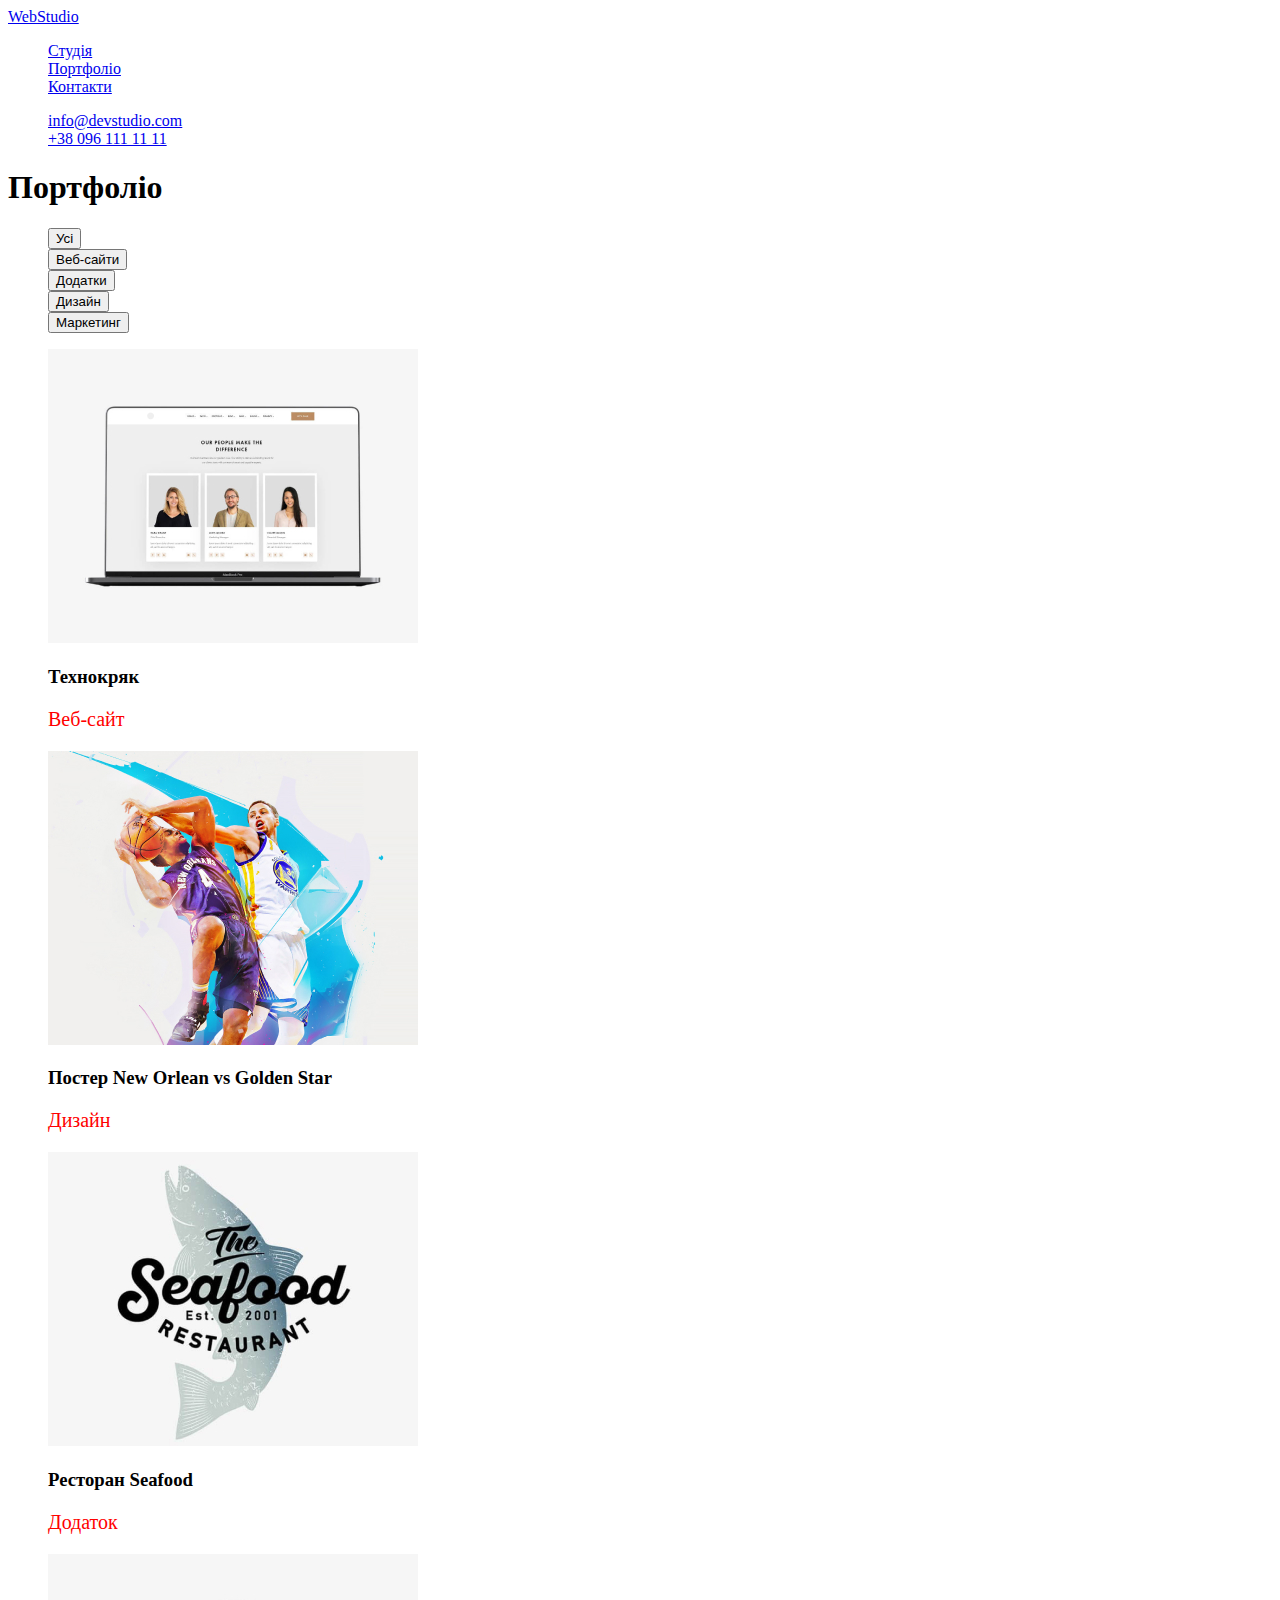
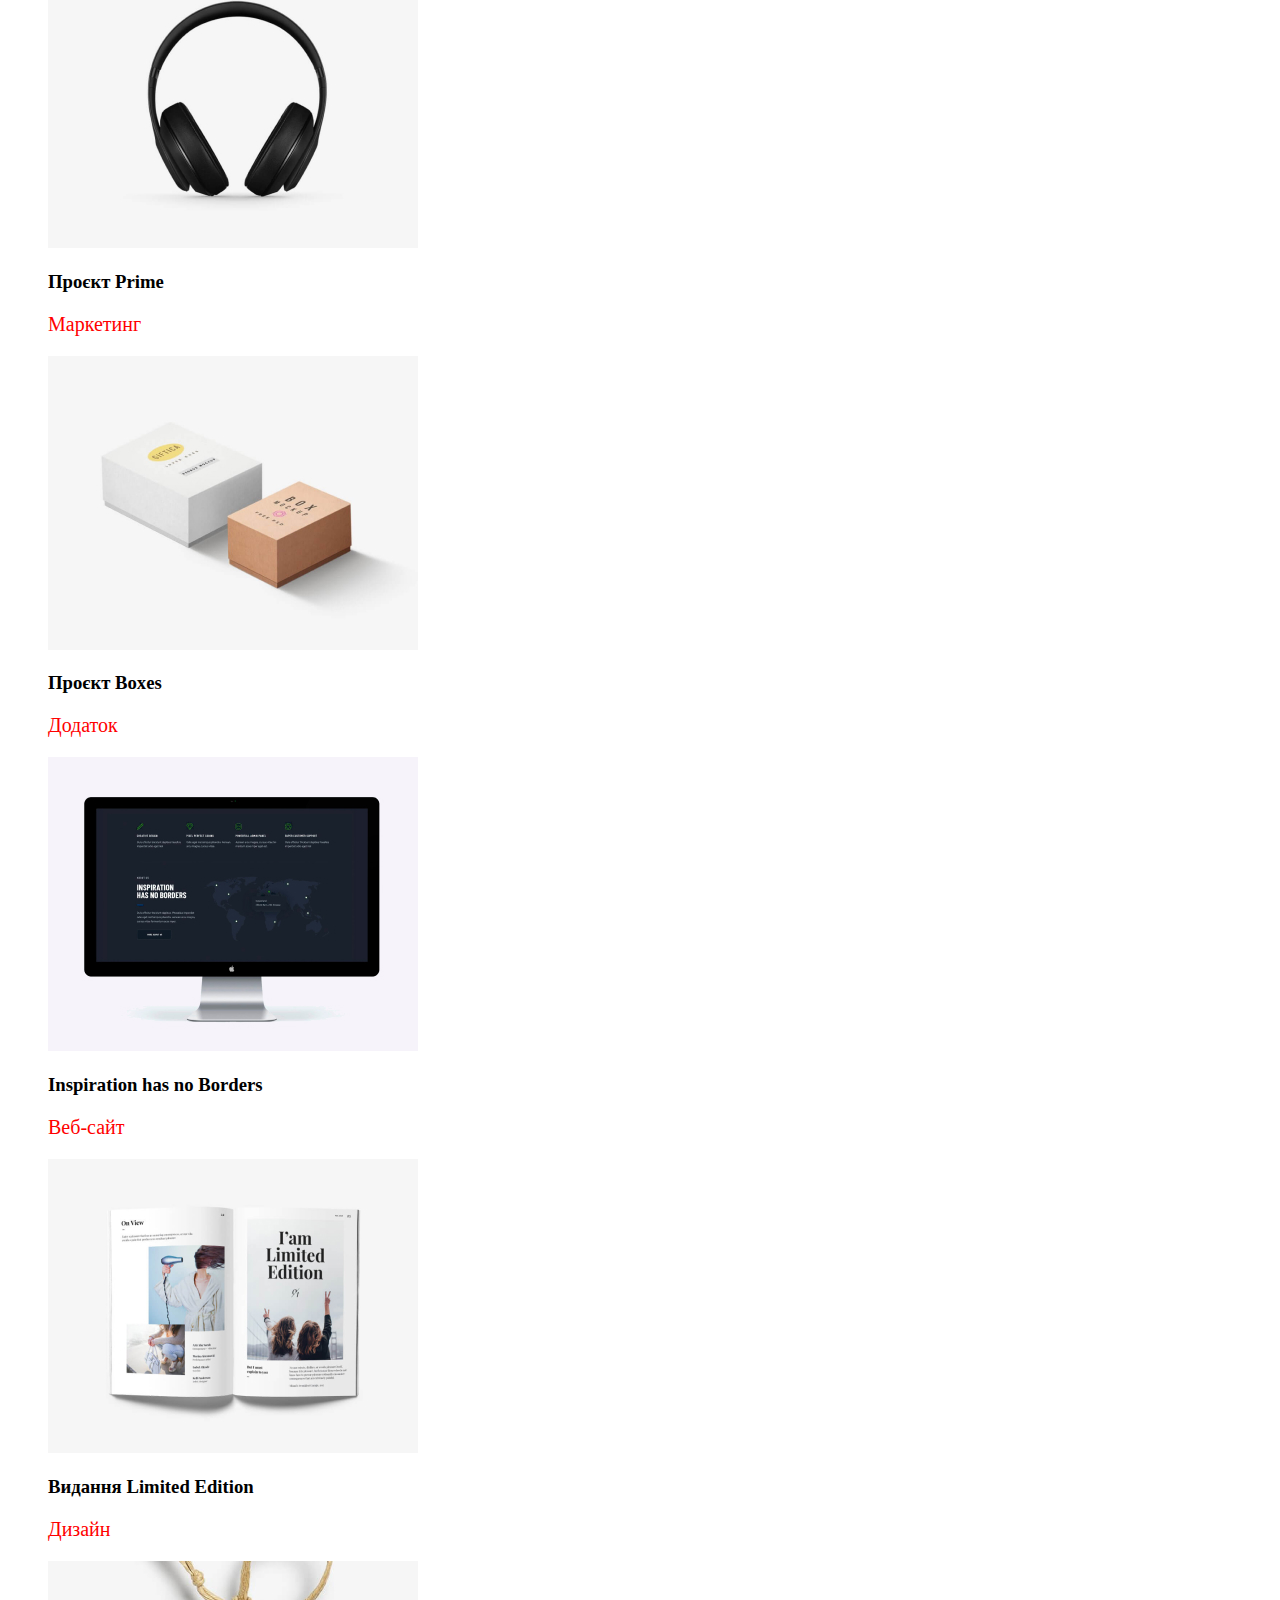
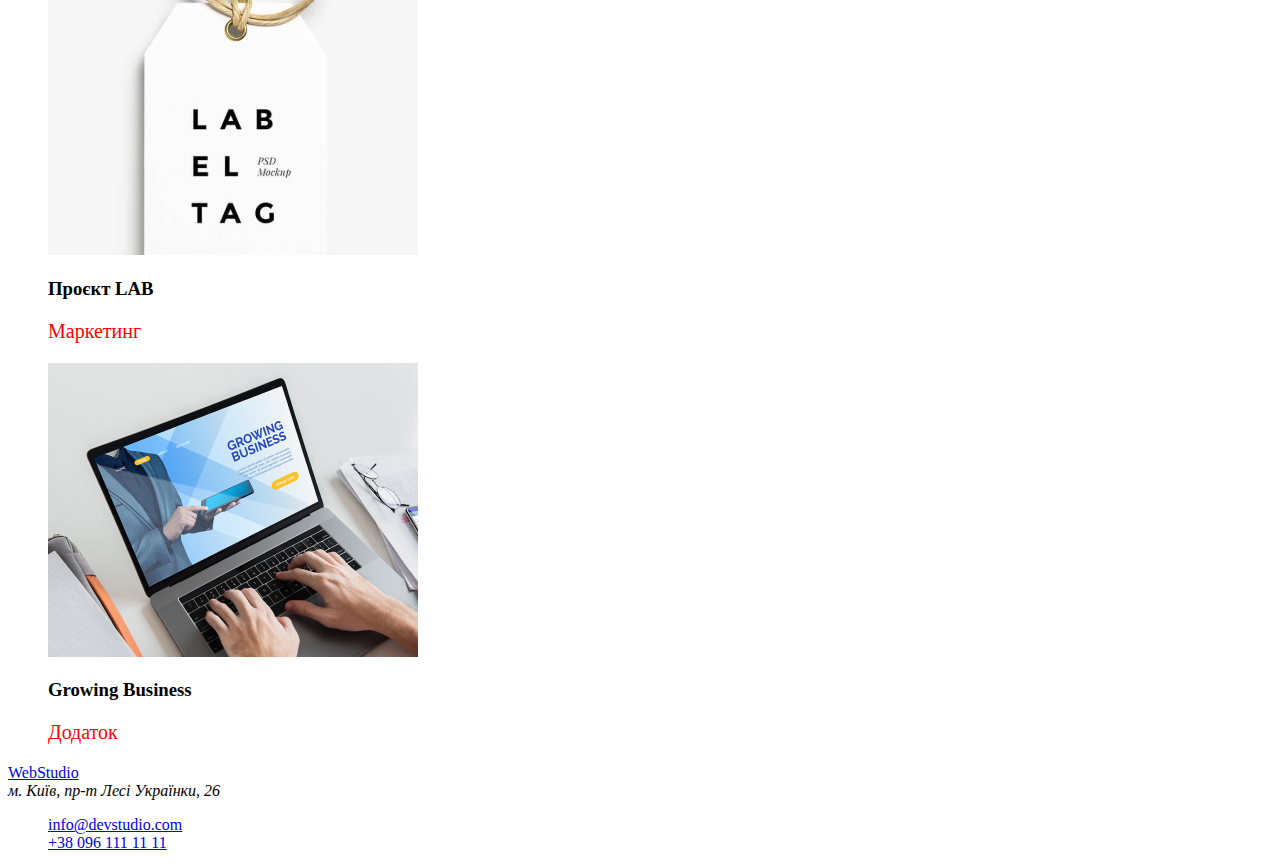
==== portfolio.html @ 72ef3430 "Розмітка портфоліо" ====
<!DOCTYPE html>
<html lang="uk">
<head>
    <meta charset="UTF-8">
    <meta http-equiv="X-UA-Compatible" content="IE=edge">
    <meta name="viewport" content="width=device-width, initial-scale=1.0">
    <title>Document</title>
    <link rel="stylesheet" href="./css/styles.css">
</head>
<body>
    <header>
        <nav>
            <a href="/">WebStudio</a>       
            <!-- Меню навігації -->   
            <ul>        
                <li><a href="./index.html">Студія</a></li>
                <li><a href="./portfolio.html">Портфоліо</a></li>
                <li><a href="#contacts">Контакти</a></li>   
            </ul>
        </nav>    
            <!-- Контакти -->
            <ul> 
                <li><a href="mailto:info@devstudio.com">info@devstudio.com</a></li>
                <li><a href="tel:+380961111111">+38 096 111 11 11</a></li>      
            </ul>                                                       
    </header>

    <!-- Портфоліо -->
    <main>
        <section>
            <h1>Портфоліо</h1>
            <!-- Фільтр -->
        <ul>
            <li><button type="button">Усі</button></li>
            <li><button type="button">Веб-сайти</button></li>
            <li><button type="button">Додатки</button></li>
            <li><button type="button">Дизайн</button></li>
            <li><button type="button">Маркетинг</button></li>
        </ul>
              <!-- Портфоріо -->
        <ul>
            <li>
                <img src="./images/portfolio1.jpg" alt="Технокряк" width="370">
                <h3>Технокряк</h3>
                <p>Веб-сайт</p>
            </li>
            <li>
                <img src="./images/portfolio2.jpg" alt="Постер New Orlean vs Golden Star" width="370">
                <h3>Постер New Orlean vs Golden Star</h3>
                <p>Дизайн</p>
            </li>
            <li>
                <img src="./images/portfolio3.jpg" alt="Ресторан Seafood" width="370">
                <h3>Ресторан Seafood</h3>
                <p>Додаток</p>
            </li>
            <li>
                <img src="./images/portfolio4.jpg" alt="Проєкт Prime" width="370">
                <h3>Проєкт Prime</h3>
                <p>Маркетинг</p>
            </li>
            <li>
                <img src="./images/portfolio5.jpg" alt="Проєкт Boxes" width="370">
                <h3>Проєкт Boxes</h3>
                <p>Додаток</p>
            </li>
            <li>
                <img src="./images/portfolio6.jpg" alt="Inspiration has no Borders" width="370">
                <h3>Inspiration has no Borders</h3>
                <p>Веб-сайт</p>
            </li>
            <li>
                <img src="./images/portfolio7.jpg" alt="Видання Limited Edition" width="370">
                <h3>Видання Limited Edition</h3>
                <p>Дизайн</p>
            </li>
            <li>
                <img src="./images/portfolio8.jpg" alt="Проєкт LAB" width="370">
                <h3>Проєкт LAB</h3>
                <p>Маркетинг</p>
            </li>
            <li>
                <img src="./images/portfolio9.jpg" alt="Growing Business" width="370">
                <h3>Growing Business</h3>
                <p>Додаток</p>
            </li>
        </ul>
        </section>
    </main>

     <!-- Підвал -->   
     <footer>
        <div id="contacts">
            <a href="/">WebStudio</a>
            <address>
                м. Київ, пр-т Лесі Українки, 26
              </address>
              <ul> 
                <li><a href="mailto:info@devstudio.com">info@devstudio.com</a></li>
                <li><a href="tel:+380961111111">+38 096 111 11 11</a></li>      
            </ul>                                 
        </div>
    </footer>
    
</body>
</html>
---- css/styles.css ----
body{
    background-color: F5F5F5;
    
}
ul{
    list-style: none;
}

p{
    color: red;
    font-size: 20px;
}
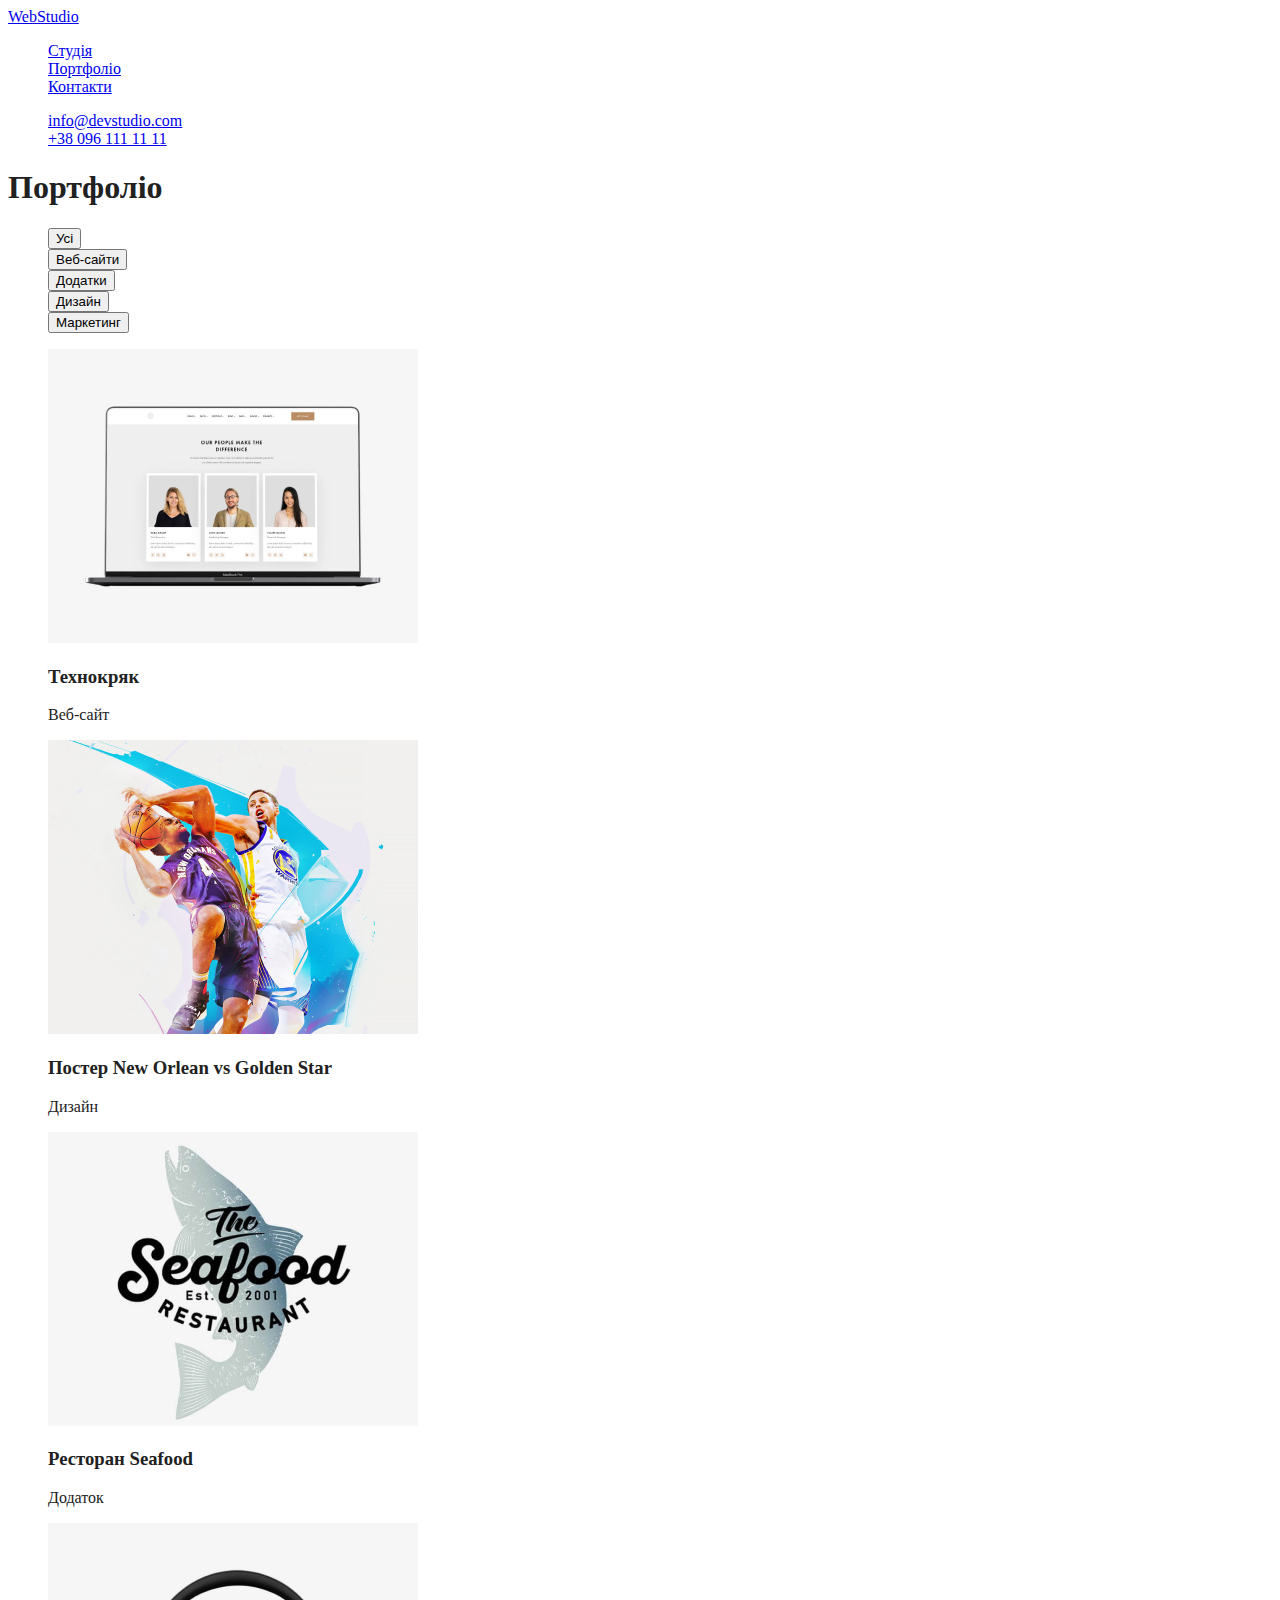
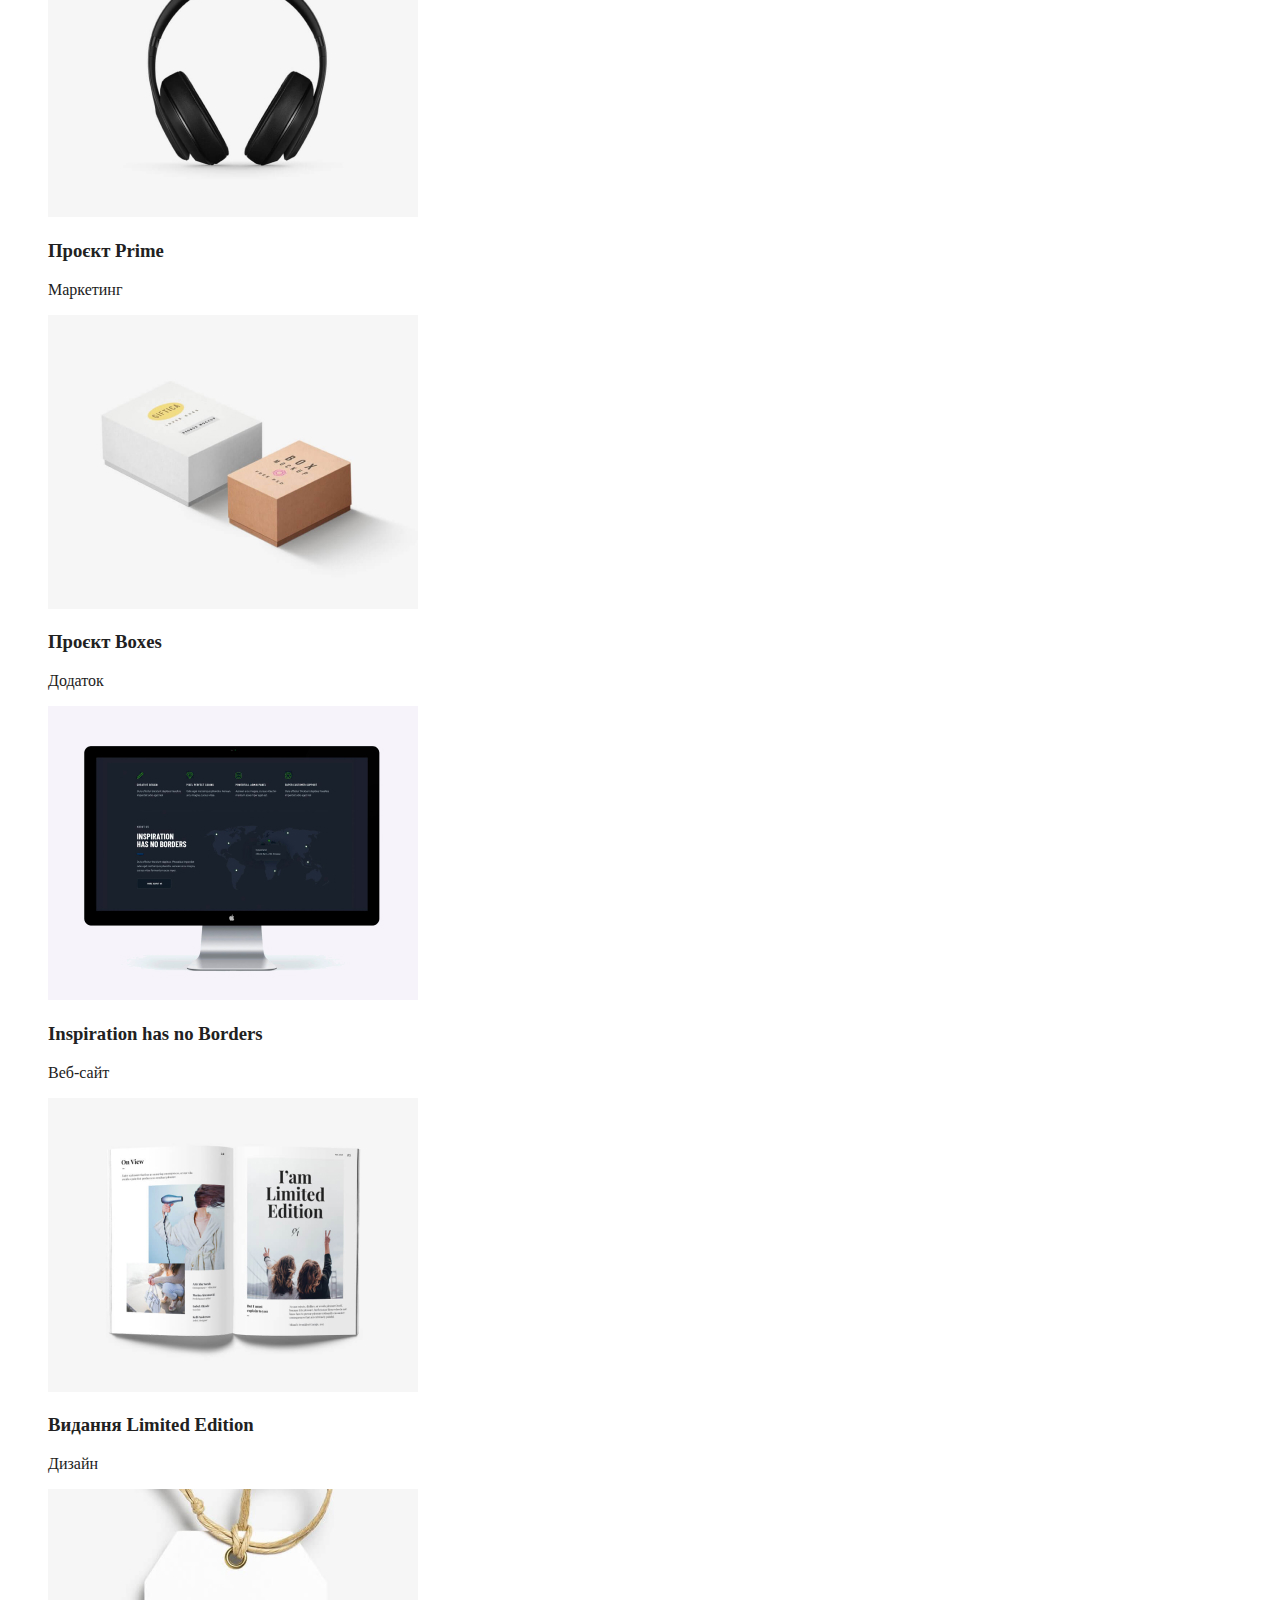
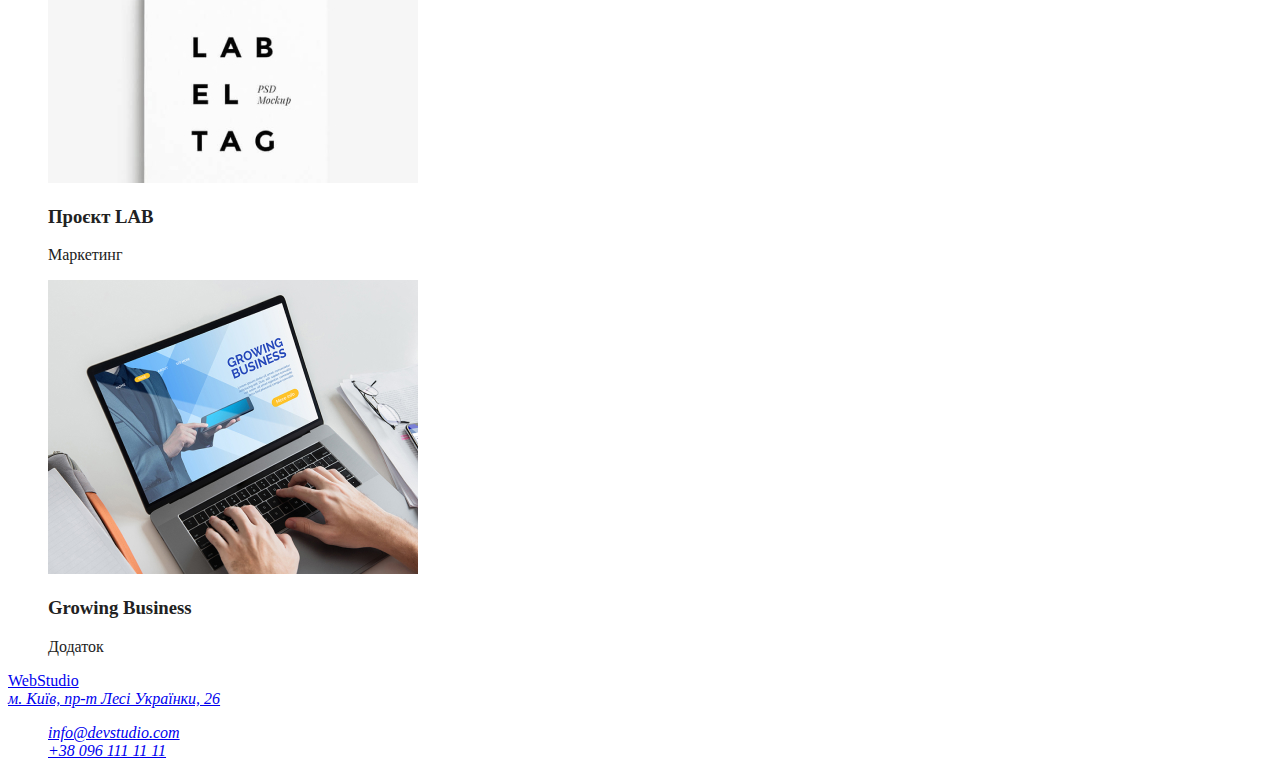
==== commit 1bed3f9b: "початок css" ====
--- a/portfolio.html
+++ b/portfolio.html
@@ -88,19 +88,17 @@
         </section>
     </main>
 
-     <!-- Підвал -->   
-     <footer>
+    <footer>
         <div id="contacts">
             <a href="/">WebStudio</a>
             <address>
-                м. Київ, пр-т Лесі Українки, 26
-              </address>
-              <ul> 
-                <li><a href="mailto:info@devstudio.com">info@devstudio.com</a></li>
-                <li><a href="tel:+380961111111">+38 096 111 11 11</a></li>      
-            </ul>                                 
+                <a href="https://www.google.com/maps/place/%D0%B1%D1%83%D0%BB%D1%8C%D0%B2%D0%B0%D1%80+%D0%9B%D0%B5%D1%81%D1%96+%D0%A3%D0%BA%D1%80%D0%B0%D1%97%D0%BD%D0%BA%D0%B8,+26,+%D0%9A%D0%B8%D1%97%D0%B2,+02000/@50.427058,30.5351338,18.25z/data=!4m5!3m4!1s0x40d4cf0e033ecbe9:0x57a4dffefec77da0!8m2!3d50.4265807!4d30.5383858"  target="_blank" rel="noopener noreferrer" >м. Київ, пр-т Лесі Українки, 26</a> 
+                <ul> 
+                    <li><a href="mailto:info@devstudio.com">info@devstudio.com</a></li>
+                    <li><a href="tel:+380961111111">+38 096 111 11 11</a></li>      
+                </ul>                
+              </address>                               
         </div>
     </footer>
-    
 </body>
 </html>--- a/css/styles.css
+++ b/css/styles.css
@@ -1,12 +1,48 @@
+:root{
+    
+}
+
 body{
     background-color: F5F5F5;
-    
+    color: #212121;
 }
+
 ul{
     list-style: none;
 }
 
-p{
-    color: red;
-    font-size: 20px;
+/* Стилізація header */
+.logo a:focus{
+
+}
+.logo1{
+    color: #2196F3
+    ;
+}
+.logo2{
+    color: #000000;
+}
+
+.menu-list a{
+    color: #212121;
+}
+.menu-list a:hover,
+.menu-lis a:focus{
+    color: #2196F3;
+}
+.contact-list a{
+    color: #757575;
+}
+
+.contact-list a:hover,
+.contact-list a:focus{
+    color: #2196F3
+}
+
+.section, .section-title{
+    color: #212121;
+}
+
+.title-text{
+    color: #757575;
 }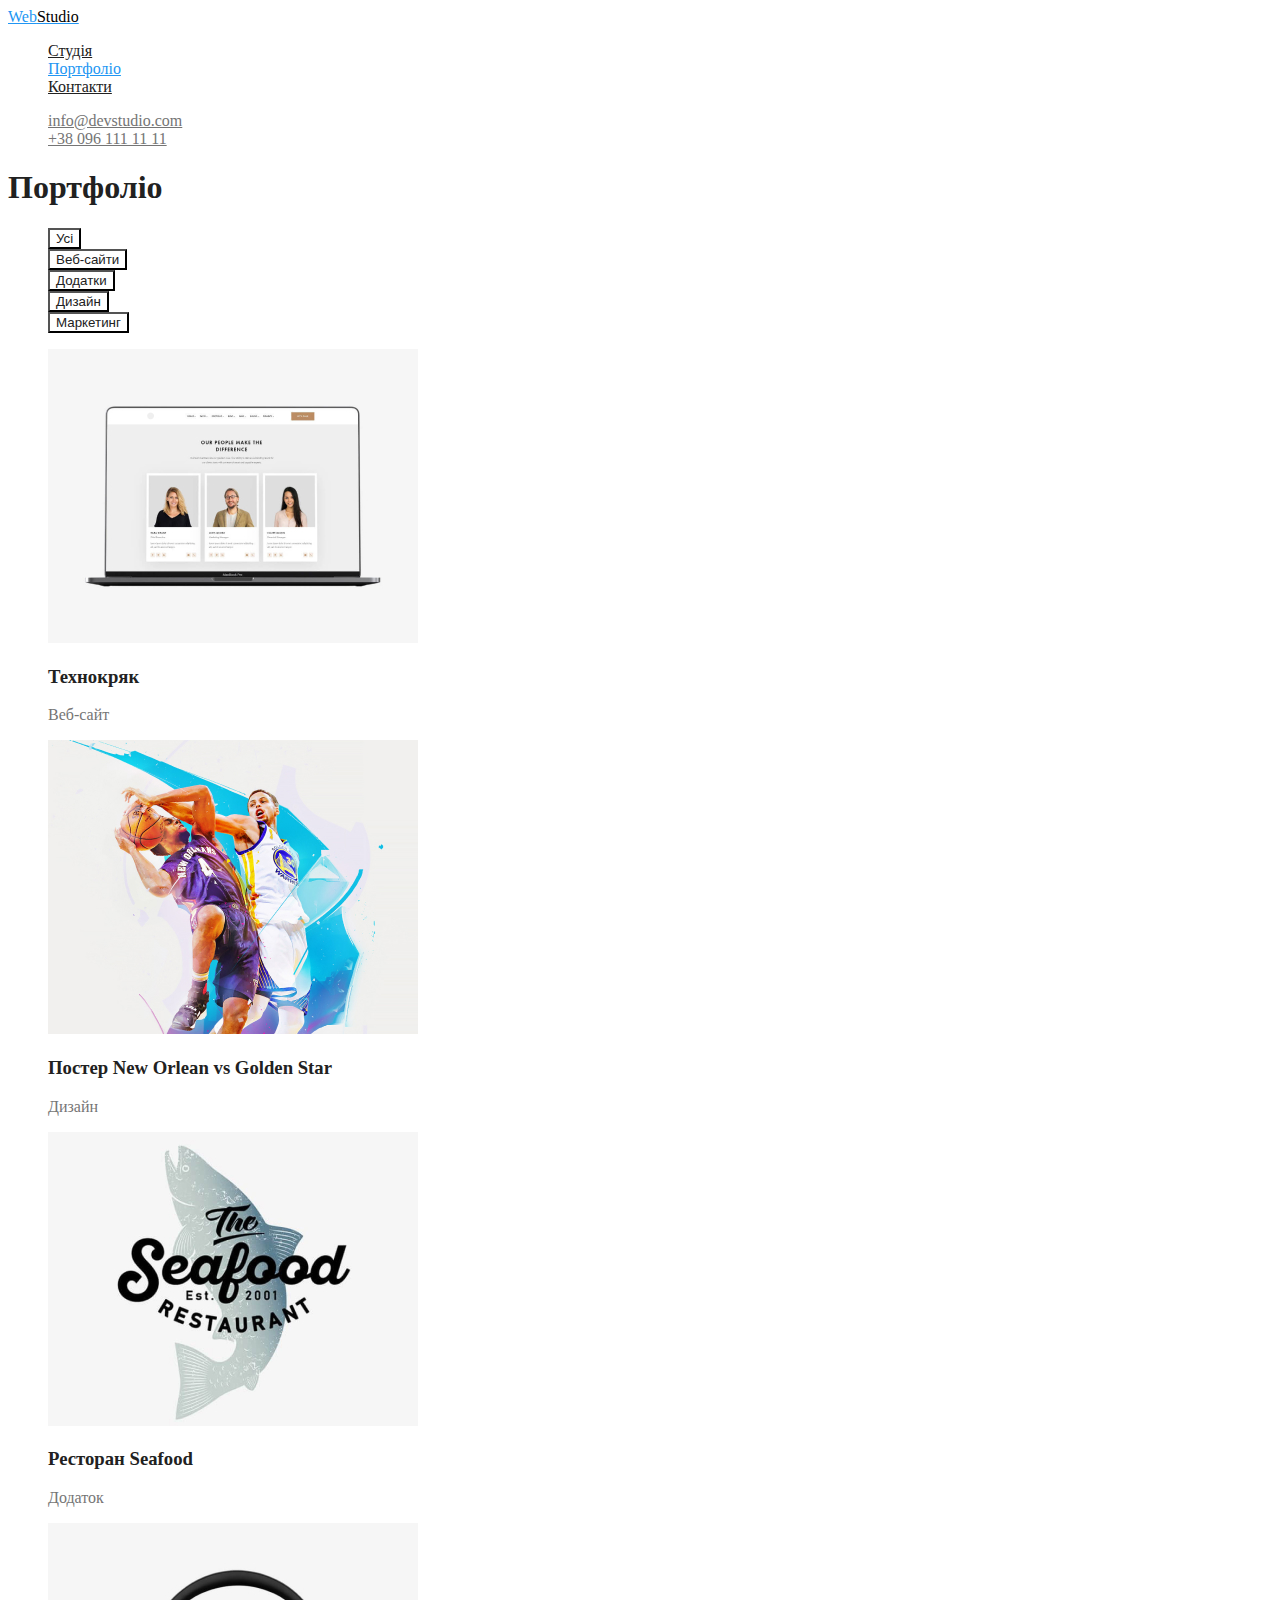
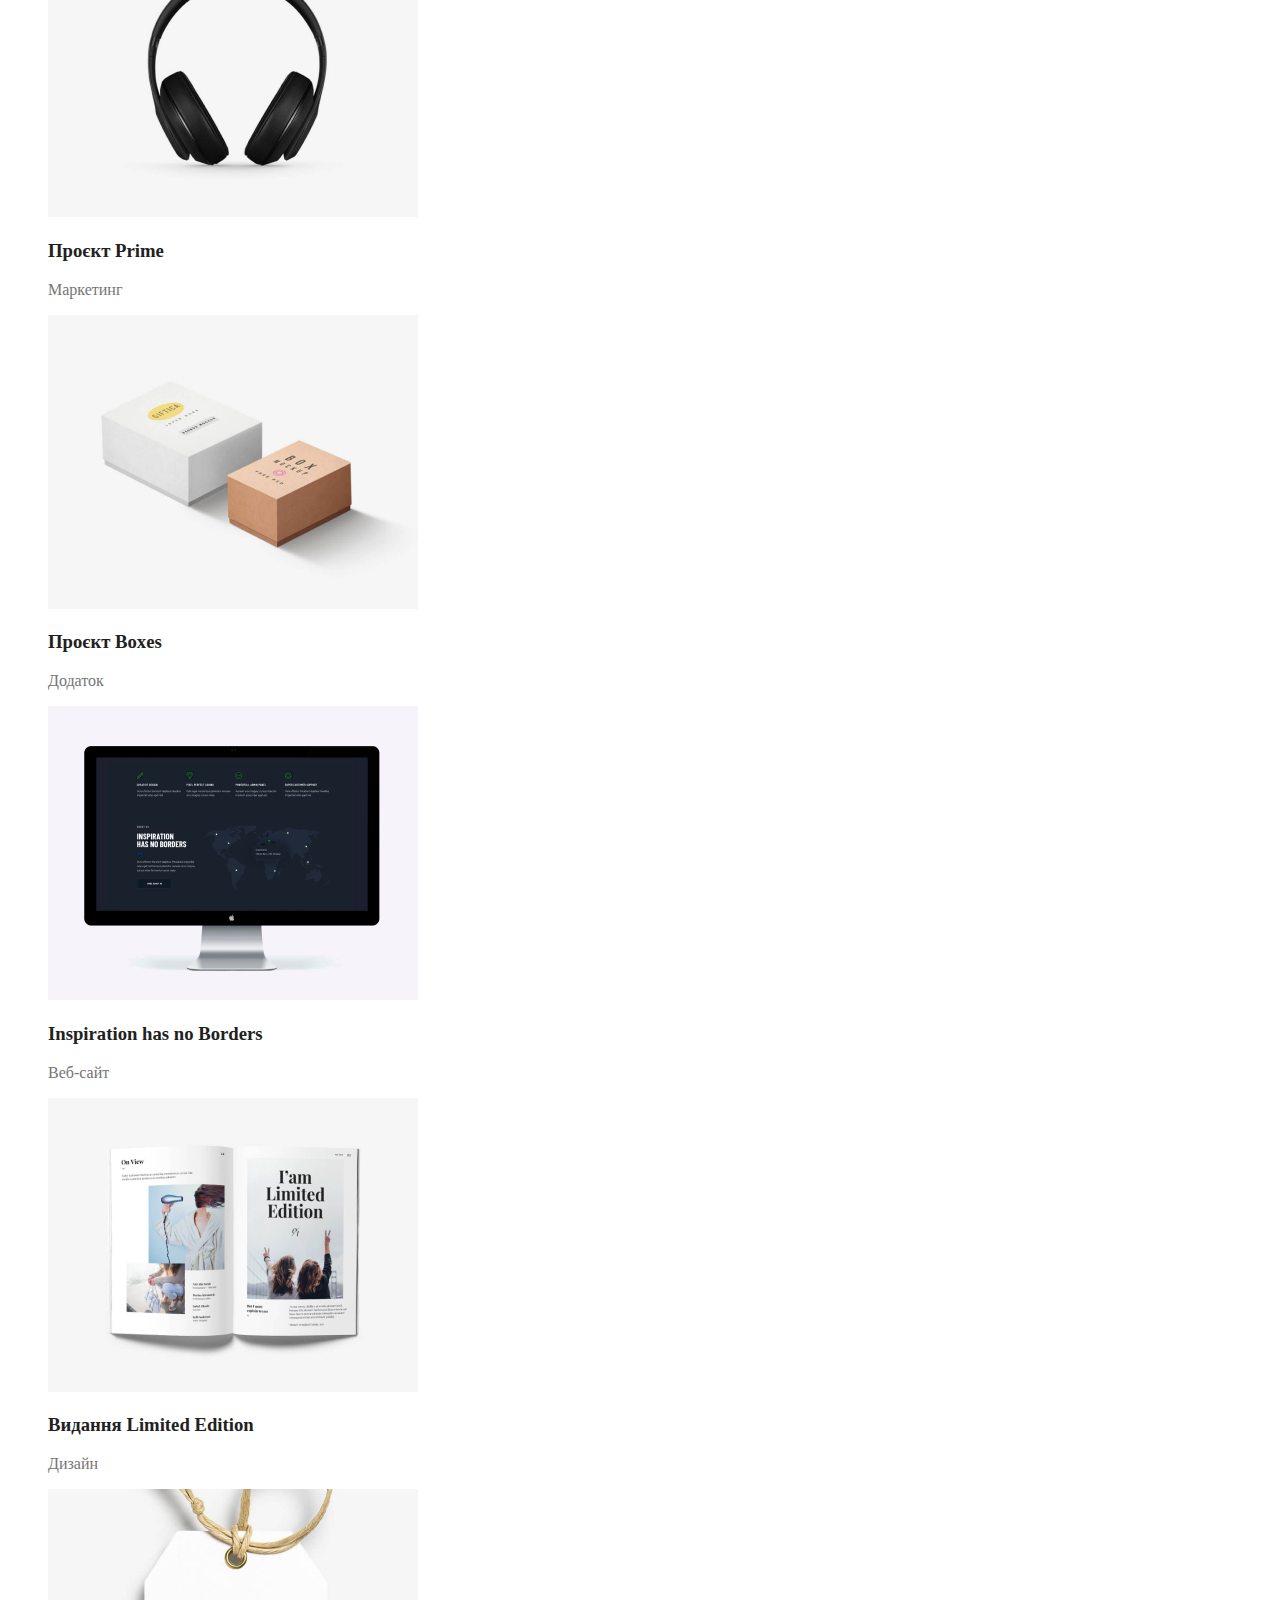
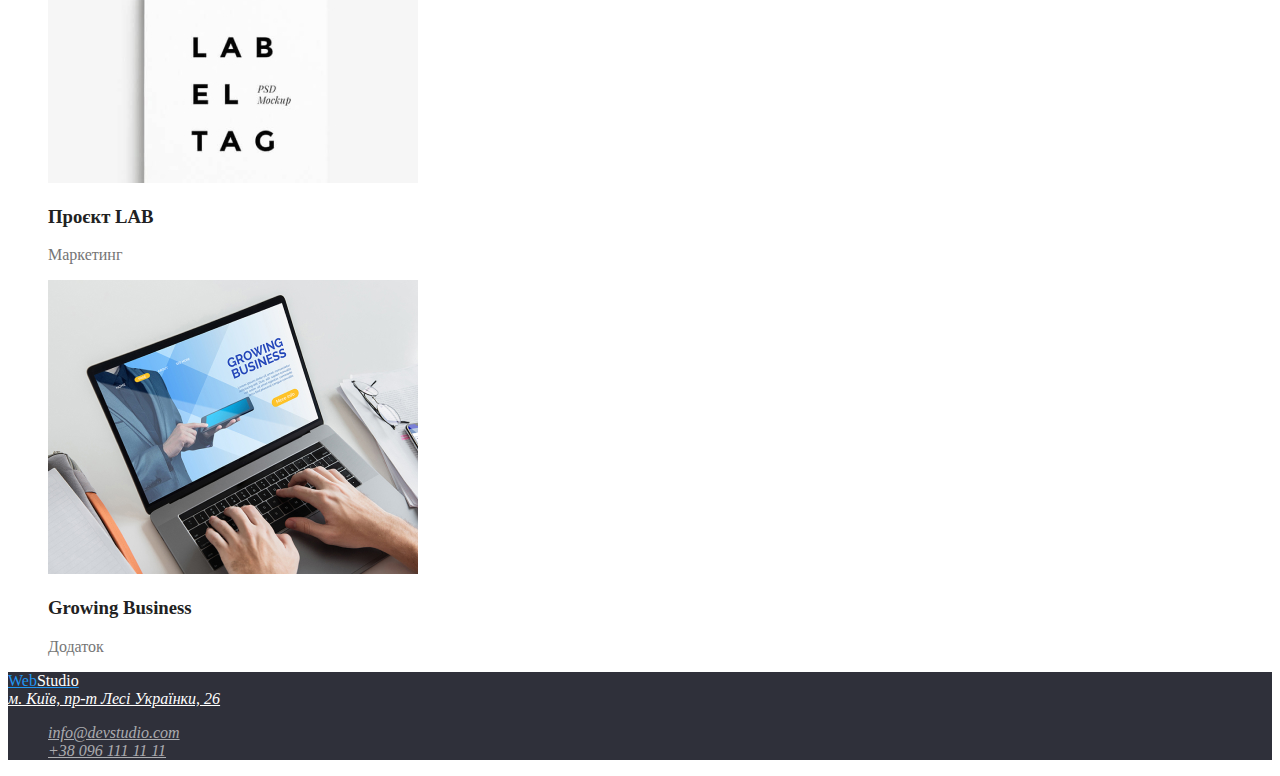
==== commit f6418351: "add css color" ====
--- a/portfolio.html
+++ b/portfolio.html
@@ -10,93 +10,95 @@
 <body>
     <header>
         <nav>
-            <a href="/">WebStudio</a>       
+            <a class="logo" href="/">Web<span class="logo-part">Studio</span></a>       
             <!-- Меню навігації -->   
-            <ul>        
-                <li><a href="./index.html">Студія</a></li>
-                <li><a href="./portfolio.html">Портфоліо</a></li>
-                <li><a href="#contacts">Контакти</a></li>   
+            <ul class="menu list">         
+                <li><a class="link " href="./index.html">Студія</a></li>
+                <li><a class="link current" href="./portfolio.html">Портфоліо</a></li>
+                <li><a class="link " href="#contacts">Контакти</a></li>   
             </ul>
         </nav>    
             <!-- Контакти -->
-            <ul> 
-                <li><a href="mailto:info@devstudio.com">info@devstudio.com</a></li>
-                <li><a href="tel:+380961111111">+38 096 111 11 11</a></li>      
+            <ul class="contact list" > 
+                <li><a class="link" href="mailto:info@devstudio.com">info@devstudio.com</a></li>
+                <li><a class="link" href="tel:+380961111111">+38 096 111 11 11</a></li>      
             </ul>                                                       
     </header>
 
     <!-- Портфоліо -->
     <main>
-        <section>
-            <h1>Портфоліо</h1>
+        <section class="section">
+            <h1 class="section-title">Портфоліо</h1>
             <!-- Фільтр -->
-        <ul>
-            <li><button type="button">Усі</button></li>
-            <li><button type="button">Веб-сайти</button></li>
-            <li><button type="button">Додатки</button></li>
-            <li><button type="button">Дизайн</button></li>
-            <li><button type="button">Маркетинг</button></li>
+        <ul class="list">
+            <li><button class="button" type="button">Усі</button></li>
+            <li><button class="button" type="button">Веб-сайти</button></li>
+            <li><button class="button" type="button">Додатки</button></li>
+            <li><button class="button" type="button">Дизайн</button></li>
+            <li><button class="button" type="button">Маркетинг</button></li>
         </ul>
               <!-- Портфоріо -->
-        <ul>
+        <ul class="portfolio list">
             <li>
                 <img src="./images/portfolio1.jpg" alt="Технокряк" width="370">
-                <h3>Технокряк</h3>
-                <p>Веб-сайт</p>
+                <h3 class="title" >Технокряк</h3>
+                <p class="title-text">Веб-сайт</p>
             </li>
             <li>
                 <img src="./images/portfolio2.jpg" alt="Постер New Orlean vs Golden Star" width="370">
-                <h3>Постер New Orlean vs Golden Star</h3>
-                <p>Дизайн</p>
+                <h3 class="title">Постер New Orlean vs Golden Star</h3>
+                <p class="title-text">Дизайн</p>
             </li>
             <li>
                 <img src="./images/portfolio3.jpg" alt="Ресторан Seafood" width="370">
-                <h3>Ресторан Seafood</h3>
-                <p>Додаток</p>
+                <h3 class="title">Ресторан Seafood</h3>
+                <p class="title-text">Додаток</p>
             </li>
             <li>
                 <img src="./images/portfolio4.jpg" alt="Проєкт Prime" width="370">
-                <h3>Проєкт Prime</h3>
-                <p>Маркетинг</p>
+                <h3 class="title">Проєкт Prime</h3>
+                <p class="title-text">Маркетинг</p>
             </li>
             <li>
                 <img src="./images/portfolio5.jpg" alt="Проєкт Boxes" width="370">
-                <h3>Проєкт Boxes</h3>
-                <p>Додаток</p>
+                <h3 class="title">Проєкт Boxes</h3>
+                <p class="title-text">Додаток</p>
             </li>
             <li>
                 <img src="./images/portfolio6.jpg" alt="Inspiration has no Borders" width="370">
-                <h3>Inspiration has no Borders</h3>
-                <p>Веб-сайт</p>
+                <h3 class="title">Inspiration has no Borders</h3>
+                <p class="title-text">Веб-сайт</p>
             </li>
             <li>
                 <img src="./images/portfolio7.jpg" alt="Видання Limited Edition" width="370">
-                <h3>Видання Limited Edition</h3>
-                <p>Дизайн</p>
+                <h3 class="title">Видання Limited Edition</h3>
+                <p class="title-text">Дизайн</p>
             </li>
             <li>
                 <img src="./images/portfolio8.jpg" alt="Проєкт LAB" width="370">
-                <h3>Проєкт LAB</h3>
-                <p>Маркетинг</p>
+                <h3 class="title">Проєкт LAB</h3>
+                <p class="title-text">Маркетинг</p>
             </li>
             <li>
                 <img src="./images/portfolio9.jpg" alt="Growing Business" width="370">
-                <h3>Growing Business</h3>
-                <p>Додаток</p>
+                <h3 class="title">Growing Business</h3>
+                <p class="title-text">Додаток</p>
             </li>
         </ul>
         </section>
     </main>
 
-    <footer>
+     <!-- Підвал -->   
+     <footer class="footer">
         <div id="contacts">
-            <a href="/">WebStudio</a>
+            <a class="logo" href="/">Web<span class="logo-part">Studio</span></a>  
             <address>
-                <a href="https://www.google.com/maps/place/%D0%B1%D1%83%D0%BB%D1%8C%D0%B2%D0%B0%D1%80+%D0%9B%D0%B5%D1%81%D1%96+%D0%A3%D0%BA%D1%80%D0%B0%D1%97%D0%BD%D0%BA%D0%B8,+26,+%D0%9A%D0%B8%D1%97%D0%B2,+02000/@50.427058,30.5351338,18.25z/data=!4m5!3m4!1s0x40d4cf0e033ecbe9:0x57a4dffefec77da0!8m2!3d50.4265807!4d30.5383858"  target="_blank" rel="noopener noreferrer" >м. Київ, пр-т Лесі Українки, 26</a> 
-                <ul> 
-                    <li><a href="mailto:info@devstudio.com">info@devstudio.com</a></li>
-                    <li><a href="tel:+380961111111">+38 096 111 11 11</a></li>      
-                </ul>                
+                <a class="addres-link"href="https://www.google.com/maps/place/%D0%B1%D1%83%D0%BB%D1%8C%D0%B2%D0%B0%D1%80+%D0%9B%D0%B5%D1%81%D1%96+%D0%A3%D0%BA%D1%80%D0%B0%D1%97%D0%BD%D0%BA%D0%B8,+26,+%D0%9A%D0%B8%D1%97%D0%B2,+02000/@50.427058,30.5351338,18.25z/data=!4m5!3m4!1s0x40d4cf0e033ecbe9:0x57a4dffefec77da0!8m2!3d50.4265807!4d30.5383858"  target="_blank" rel="noopener noreferrer" >м. Київ, пр-т Лесі Українки, 26</a> 
+                <!-- Контакти -->
+            <ul class="contact-footer list" > 
+                <li><a class="link" href="mailto:info@devstudio.com">info@devstudio.com</a></li>
+                <li><a class="link" href="tel:+380961111111">+38 096 111 11 11</a></li>      
+            </ul>                 
               </address>                               
         </div>
     </footer>
--- a/css/styles.css
+++ b/css/styles.css
@@ -1,48 +1,122 @@
-:root{
-    
-}
+:root{ 
+    --menu-list-color: #212121;
+    --contact-list-color: #757575;
+    --title-color:#212121;
+    --title-text-color: #757575;
+    --basic-color: #2196F3;
+    --background-footer-color: #2F303A ;
+} 
 
 body{
     background-color: F5F5F5;
     color: #212121;
 }
 
-ul{
+.list{
     list-style: none;
 }
 
 /* Стилізація header */
-.logo a:focus{
 
-}
-.logo1{
-    color: #2196F3
+.logo{
+    color: var(--basic-color);
     ;
 }
-.logo2{
+.logo-part{
     color: #000000;
 }
 
-.menu-list a{
-    color: #212121;
+.menu .link{
+    color: var(--menu-list-color);
 }
-.menu-list a:hover,
-.menu-lis a:focus{
-    color: #2196F3;
+.menu .link:hover,
+.menu .link:focus{
+    color: var(--basic-color);
 }
-.contact-list a{
-    color: #757575;
+.menu .link.current{
+    color: var(--basic-color);
+}
+.contact .link{
+    color: var(--contact-list-color);
 }
 
-.contact-list a:hover,
-.contact-list a:focus{
-    color: #2196F3
+.contact .link:hover,
+.contact .link:focus{
+    color: var(--basic-color);
+}
+/* Шапка */
+.hero{
+    background-color: var(--background-footer-color);
+    width: 1600px;
+    height: 600px;
+}
+.hero-title{
+    color: #FFFFFF;
+}
+.button-order{
+    color: #FFFFFF;
+    background-color: #2196F3;
+    width: 216px;
+    height: 50px;
+}
+/* Особливості */
+.section, .section-title{
+    color: var(--title-color);
 }
 
-.section, .section-title{
-    color: #212121;
+.features .title{
+    color: var(--title-color);
 }
 
-.title-text{
-    color: #757575;
+.features .title-text{
+    color: var(--title-text-color);
+}
+
+/* Чим займаємося */
+
+
+/* Наша команда */
+.team .title{
+color: var(--title-color);
+}
+.team .title-text{
+    color: var(--title-text-color)
+}
+/* Підвал */
+.footer{
+    background-color: var(--background-footer-color);
+}
+.footer .logo-part{
+    color: #ffffff;
+}
+.addres-link{
+    color: #ffffff;
+}
+
+.contact-footer .link{
+    color: rgba(255, 255, 255, 0.6);
+}
+
+
+
+
+/* portfolio.html */
+
+/* Портфоліо */
+.portfolio title{
+    color: var(--title-color);
+}
+/* Фільтр */
+.button{
+    color: #212121;
+    background-color: #FFFFFF;
+}
+.button:hover,
+.button:focus{
+    color: #FFFFFF;
+    background-color: #2196F3;
+}
+
+.portfolio .title-text{
+    color: var(--title-text-color);
 }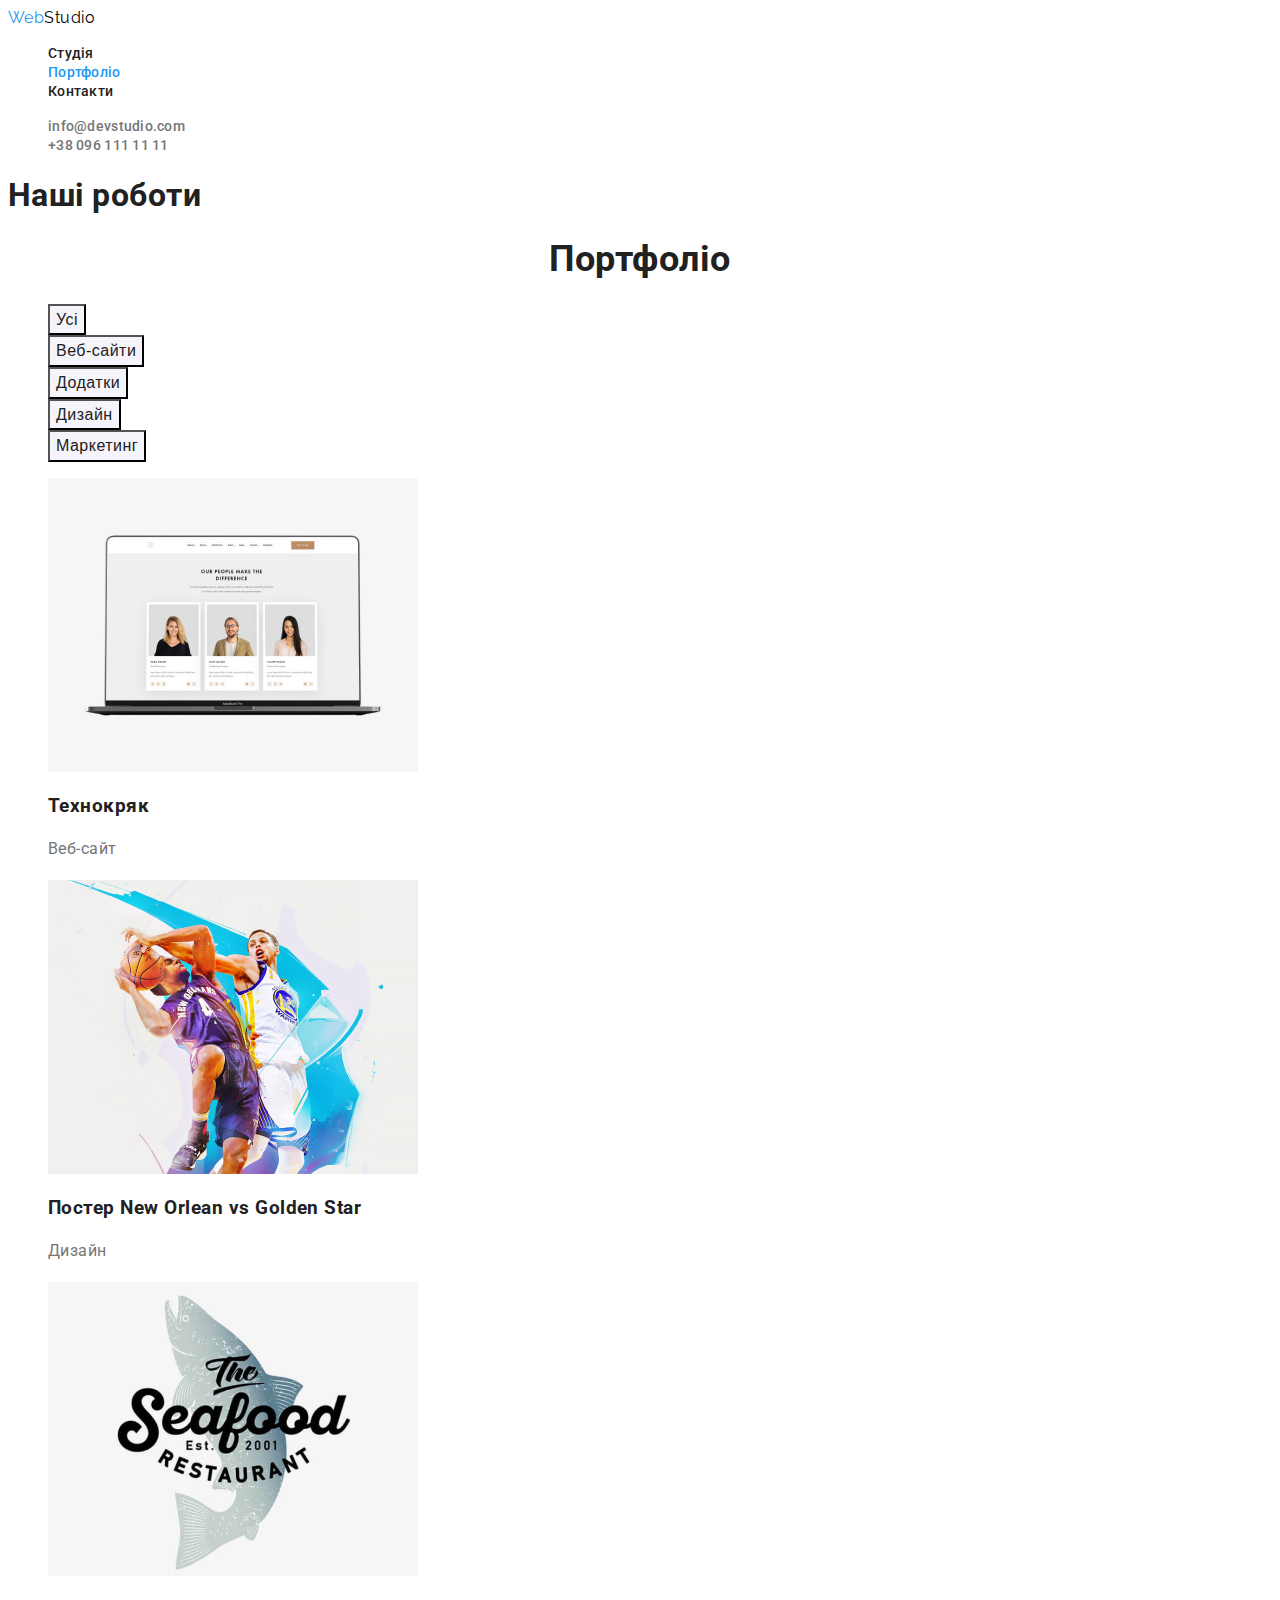
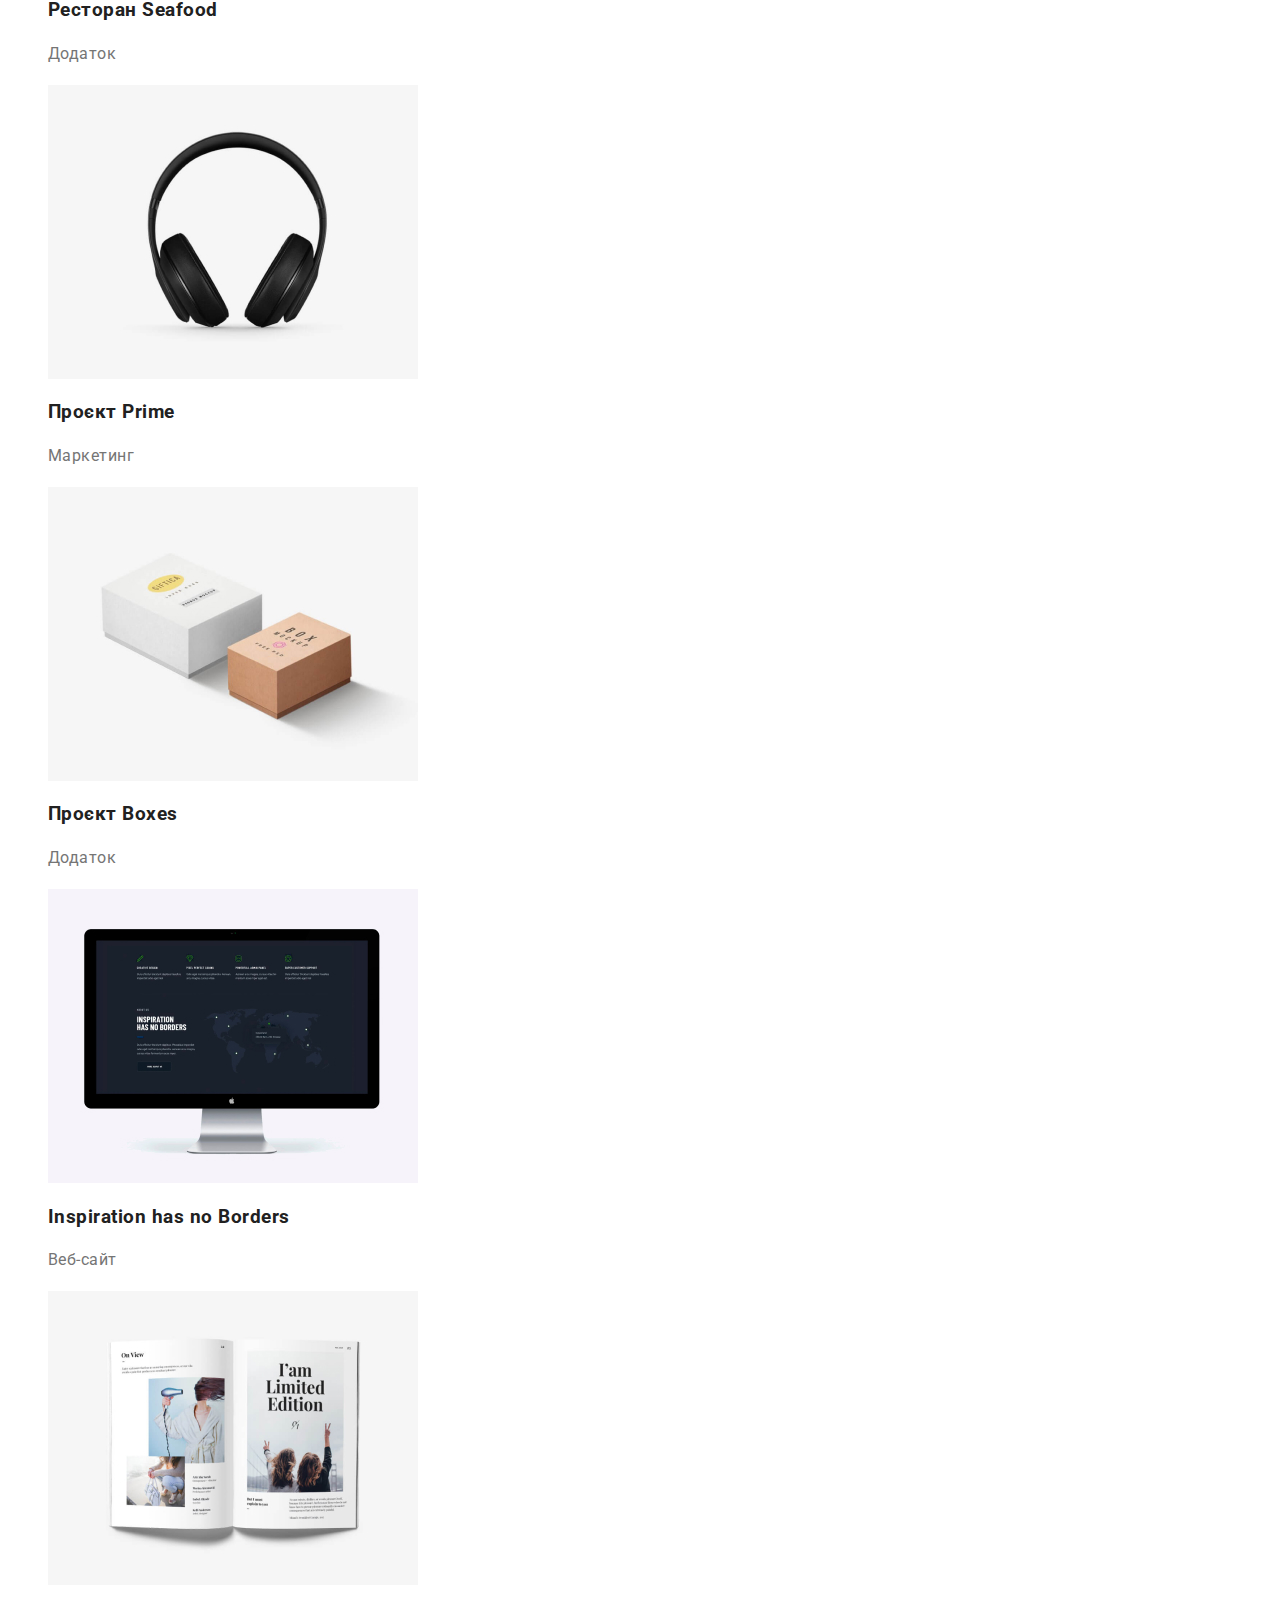
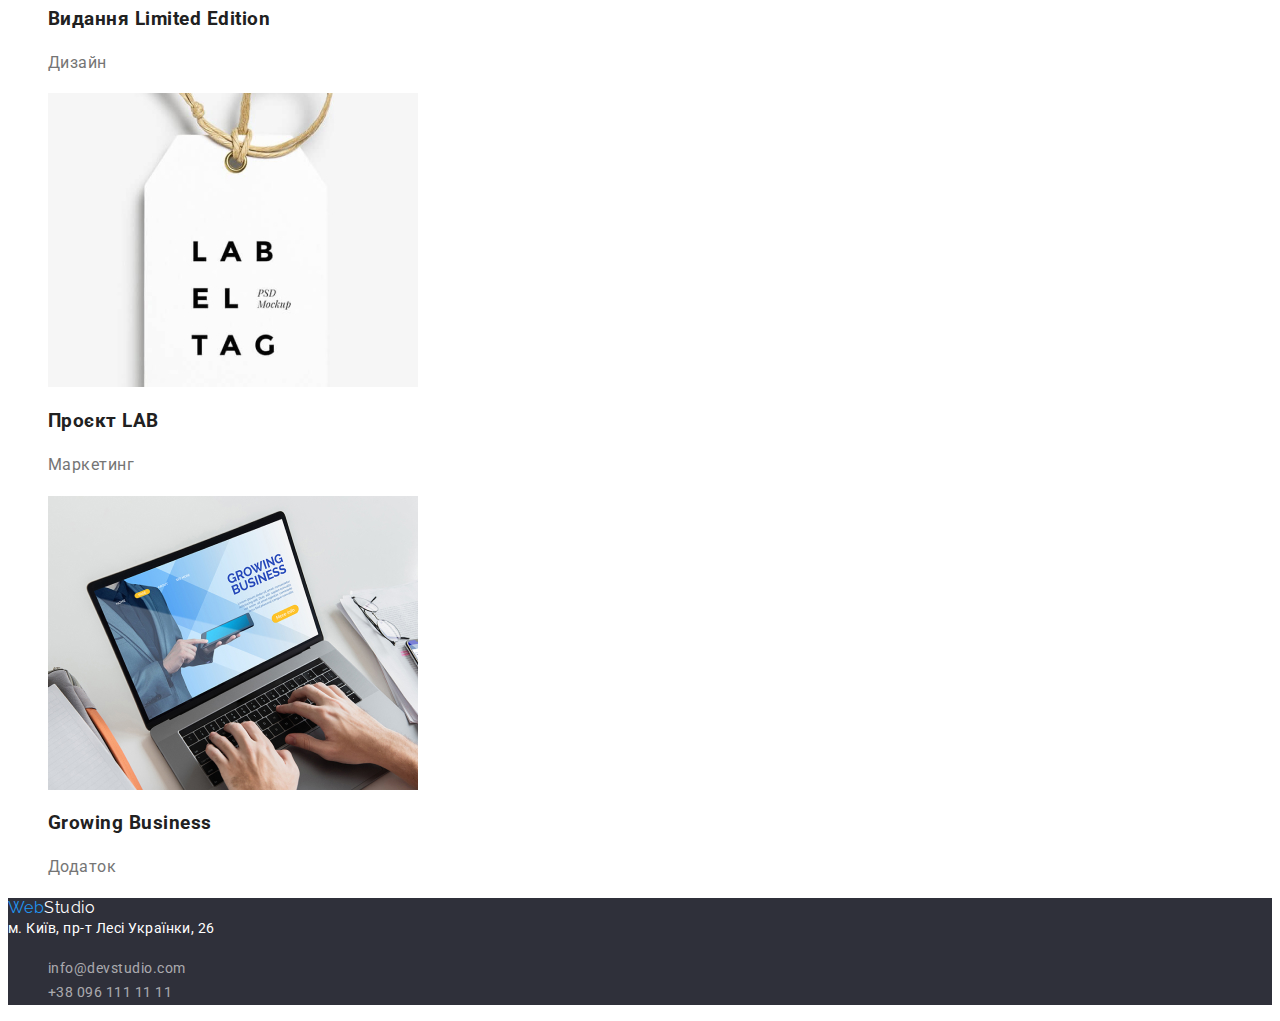
==== commit b322c2f1: "CSS" ====
--- a/portfolio.html
+++ b/portfolio.html
@@ -1,106 +1,117 @@
 <!DOCTYPE html>
 <html lang="uk">
-<head>
-    <meta charset="UTF-8">
-    <meta http-equiv="X-UA-Compatible" content="IE=edge">
-    <meta name="viewport" content="width=device-width, initial-scale=1.0">
+  <head>
+    <meta charset="UTF-8" />
+    <meta http-equiv="X-UA-Compatible" content="IE=edge" />
+    <meta name="viewport" content="width=device-width, initial-scale=1.0" />
     <title>Document</title>
-    <link rel="stylesheet" href="./css/styles.css">
-</head>
-<body>
+    <link
+      href="https://fonts.googleapis.com/css2?family=Raleway:wght@700&family=Roboto:wght@400;500;700;900&display=swap"
+      rel="stylesheet"
+    />
+    <link rel="stylesheet" href="./css/styles.css" />
+  </head>
+  <body>
     <header>
-        <nav>
-            <a class="logo" href="/">Web<span class="logo-part">Studio</span></a>       
-            <!-- Меню навігації -->   
-            <ul class="menu list">         
-                <li><a class="link " href="./index.html">Студія</a></li>
-                <li><a class="link current" href="./portfolio.html">Портфоліо</a></li>
-                <li><a class="link " href="#contacts">Контакти</a></li>   
-            </ul>
-        </nav>    
-            <!-- Контакти -->
-            <ul class="contact list" > 
-                <li><a class="link" href="mailto:info@devstudio.com">info@devstudio.com</a></li>
-                <li><a class="link" href="tel:+380961111111">+38 096 111 11 11</a></li>      
-            </ul>                                                       
+      <nav>
+        <a class="logo" href="/">Web<span class="logo-part">Studio</span></a>
+        <!-- Меню навігації -->
+        <ul class="menu list">
+          <li><a class="link" href="./index.html">Студія</a></li>
+          <li><a class="link current" href="./portfolio.html">Портфоліо</a></li>
+          <li><a class="link" href="#contacts">Контакти</a></li>
+        </ul>
+      </nav>
+      <!-- Контакти -->
+      <ul class="contact list">
+        <li><a class="link" href="mailto:info@devstudio.com">info@devstudio.com</a></li>
+        <li><a class="link" href="tel:+380961111111">+38 096 111 11 11</a></li>
+      </ul>
     </header>
 
     <!-- Портфоліо -->
     <main>
-        <section class="section">
-            <h1 class="section-title">Портфоліо</h1>
-            <!-- Фільтр -->
+      <h1>Наші роботи</h1>
+      <section class="section">
+        <h1 class="section-title">Портфоліо</h1>
+        <!-- Фільтр -->
         <ul class="list">
-            <li><button class="button" type="button">Усі</button></li>
-            <li><button class="button" type="button">Веб-сайти</button></li>
-            <li><button class="button" type="button">Додатки</button></li>
-            <li><button class="button" type="button">Дизайн</button></li>
-            <li><button class="button" type="button">Маркетинг</button></li>
+          <li><button class="button" type="button">Усі</button></li>
+          <li><button class="button" type="button">Веб-сайти</button></li>
+          <li><button class="button" type="button">Додатки</button></li>
+          <li><button class="button" type="button">Дизайн</button></li>
+          <li><button class="button" type="button">Маркетинг</button></li>
         </ul>
-              <!-- Портфоріо -->
+        <!-- Портфоріо -->
         <ul class="portfolio list">
-            <li>
-                <img src="./images/portfolio1.jpg" alt="Технокряк" width="370">
-                <h3 class="title" >Технокряк</h3>
-                <p class="title-text">Веб-сайт</p>
-            </li>
-            <li>
-                <img src="./images/portfolio2.jpg" alt="Постер New Orlean vs Golden Star" width="370">
-                <h3 class="title">Постер New Orlean vs Golden Star</h3>
-                <p class="title-text">Дизайн</p>
-            </li>
-            <li>
-                <img src="./images/portfolio3.jpg" alt="Ресторан Seafood" width="370">
-                <h3 class="title">Ресторан Seafood</h3>
-                <p class="title-text">Додаток</p>
-            </li>
-            <li>
-                <img src="./images/portfolio4.jpg" alt="Проєкт Prime" width="370">
-                <h3 class="title">Проєкт Prime</h3>
-                <p class="title-text">Маркетинг</p>
-            </li>
-            <li>
-                <img src="./images/portfolio5.jpg" alt="Проєкт Boxes" width="370">
-                <h3 class="title">Проєкт Boxes</h3>
-                <p class="title-text">Додаток</p>
-            </li>
-            <li>
-                <img src="./images/portfolio6.jpg" alt="Inspiration has no Borders" width="370">
-                <h3 class="title">Inspiration has no Borders</h3>
-                <p class="title-text">Веб-сайт</p>
-            </li>
-            <li>
-                <img src="./images/portfolio7.jpg" alt="Видання Limited Edition" width="370">
-                <h3 class="title">Видання Limited Edition</h3>
-                <p class="title-text">Дизайн</p>
-            </li>
-            <li>
-                <img src="./images/portfolio8.jpg" alt="Проєкт LAB" width="370">
-                <h3 class="title">Проєкт LAB</h3>
-                <p class="title-text">Маркетинг</p>
-            </li>
-            <li>
-                <img src="./images/portfolio9.jpg" alt="Growing Business" width="370">
-                <h3 class="title">Growing Business</h3>
-                <p class="title-text">Додаток</p>
-            </li>
+          <li>
+            <img src="./images/portfolio1.jpg" alt="Технокряк" width="370" />
+            <h3 class="title">Технокряк</h3>
+            <p class="title-text">Веб-сайт</p>
+          </li>
+          <li>
+            <img src="./images/portfolio2.jpg" alt="Постер New Orlean vs Golden Star" width="370" />
+            <h3 class="title">Постер New Orlean vs Golden Star</h3>
+            <p class="title-text">Дизайн</p>
+          </li>
+          <li>
+            <img src="./images/portfolio3.jpg" alt="Ресторан Seafood" width="370" />
+            <h3 class="title">Ресторан Seafood</h3>
+            <p class="title-text">Додаток</p>
+          </li>
+          <li>
+            <img src="./images/portfolio4.jpg" alt="Проєкт Prime" width="370" />
+            <h3 class="title">Проєкт Prime</h3>
+            <p class="title-text">Маркетинг</p>
+          </li>
+          <li>
+            <img src="./images/portfolio5.jpg" alt="Проєкт Boxes" width="370" />
+            <h3 class="title">Проєкт Boxes</h3>
+            <p class="title-text">Додаток</p>
+          </li>
+          <li>
+            <img src="./images/portfolio6.jpg" alt="Inspiration has no Borders" width="370" />
+            <h3 class="title">Inspiration has no Borders</h3>
+            <p class="title-text">Веб-сайт</p>
+          </li>
+          <li>
+            <img src="./images/portfolio7.jpg" alt="Видання Limited Edition" width="370" />
+            <h3 class="title">Видання Limited Edition</h3>
+            <p class="title-text">Дизайн</p>
+          </li>
+          <li>
+            <img src="./images/portfolio8.jpg" alt="Проєкт LAB" width="370" />
+            <h3 class="title">Проєкт LAB</h3>
+            <p class="title-text">Маркетинг</p>
+          </li>
+          <li>
+            <img src="./images/portfolio9.jpg" alt="Growing Business" width="370" />
+            <h3 class="title">Growing Business</h3>
+            <p class="title-text">Додаток</p>
+          </li>
         </ul>
-        </section>
+      </section>
     </main>
 
-     <!-- Підвал -->   
-     <footer class="footer">
-        <div id="contacts">
-            <a class="logo" href="/">Web<span class="logo-part">Studio</span></a>  
-            <address>
-                <a class="addres-link"href="https://www.google.com/maps/place/%D0%B1%D1%83%D0%BB%D1%8C%D0%B2%D0%B0%D1%80+%D0%9B%D0%B5%D1%81%D1%96+%D0%A3%D0%BA%D1%80%D0%B0%D1%97%D0%BD%D0%BA%D0%B8,+26,+%D0%9A%D0%B8%D1%97%D0%B2,+02000/@50.427058,30.5351338,18.25z/data=!4m5!3m4!1s0x40d4cf0e033ecbe9:0x57a4dffefec77da0!8m2!3d50.4265807!4d30.5383858"  target="_blank" rel="noopener noreferrer" >м. Київ, пр-т Лесі Українки, 26</a> 
-                <!-- Контакти -->
-            <ul class="contact-footer list" > 
-                <li><a class="link" href="mailto:info@devstudio.com">info@devstudio.com</a></li>
-                <li><a class="link" href="tel:+380961111111">+38 096 111 11 11</a></li>      
-            </ul>                 
-              </address>                               
-        </div>
+    <!-- Підвал -->
+    <footer class="footer">
+      <div id="contacts">
+        <a class="logo" href="/">Web<span class="logo-part">Studio</span></a>
+        <address>
+          <a
+            class="addres-link"
+            href="https://www.google.com/maps/place/%D0%B1%D1%83%D0%BB%D1%8C%D0%B2%D0%B0%D1%80+%D0%9B%D0%B5%D1%81%D1%96+%D0%A3%D0%BA%D1%80%D0%B0%D1%97%D0%BD%D0%BA%D0%B8,+26,+%D0%9A%D0%B8%D1%97%D0%B2,+02000/@50.427058,30.5351338,18.25z/data=!4m5!3m4!1s0x40d4cf0e033ecbe9:0x57a4dffefec77da0!8m2!3d50.4265807!4d30.5383858"
+            target="_blank"
+            rel="noopener noreferrer"
+            >м. Київ, пр-т Лесі Українки, 26</a
+          >
+          <!-- Контакти -->
+          <ul class="contact-footer list">
+            <li><a class="link" href="mailto:info@devstudio.com">info@devstudio.com</a></li>
+            <li><a class="link" href="tel:+380961111111">+38 096 111 11 11</a></li>
+          </ul>
+        </address>
+      </div>
     </footer>
-</body>
-</html>+  </body>
+</html>
--- a/css/styles.css
+++ b/css/styles.css
@@ -3,13 +3,16 @@
     --contact-list-color: #757575;
     --title-color:#212121;
     --title-text-color: #757575;
-    --basic-color: #2196F3;
+    --accent-color: #2196F3;
     --background-footer-color: #2F303A ;
 } 
 
 body{
     background-color: F5F5F5;
     color: #212121;
+
+    font-family: Roboto, sans-serif;
+    letter-spacing: 0.03em;
 }
 
 .list{
@@ -19,30 +22,45 @@
 /* Стилізація header */
 
 .logo{
-    color: var(--basic-color);
-    ;
+    color: var(--accent-color);
+    text-decoration: none;
+    font-family: Raleway, sans-serif; 
+    line-height: 1.2;
 }
 .logo-part{
     color: #000000;
+    text-decoration: none;
 }
 
 .menu .link{
     color: var(--menu-list-color);
+    text-decoration: none;
+    font-weight: 500;
+    font-size: 14px;
+    line-height: 1,14;
+    letter-spacing: 0.02em;
 }
 .menu .link:hover,
 .menu .link:focus{
-    color: var(--basic-color);
+    color: var(--accent-color);
 }
 .menu .link.current{
-    color: var(--basic-color);
+    color: var(--accent-color);
 }
 .contact .link{
     color: var(--contact-list-color);
+    text-decoration: none;
+ 
+    font-weight: 500;
+    font-size: 14px;
+    line-height: 1,14;
+    letter-spacing: 0.02em;
 }
 
 .contact .link:hover,
 .contact .link:focus{
-    color: var(--basic-color);
+    color: var(--accent-color);
+    text-decoration: none;
 }
 /* Шапка */
 .hero{
@@ -52,24 +70,48 @@
 }
 .hero-title{
     color: #FFFFFF;
+    
+    font-weight: 900;
+    font-size: 44px;
+    line-height: 1,36;
+    text-align: center;
+    letter-spacing: 0.03em;
 }
 .button-order{
     color: #FFFFFF;
     background-color: #2196F3;
-    width: 216px;
-    height: 50px;
+    cursor: pointer;
+
+    font-weight: 700;
+    font-size: 16px;
+    line-height: 1.9;  
+    letter-spacing: 0.06em;  
 }
 /* Особливості */
-.section, .section-title{
-    color: var(--title-color);
+.section .section-title{
+    color: var(--title-color);
+
+    font-weight: 700;
+    font-size: 36px;
+    line-height: 1,16;
+    text-align: center;
+    text-align: center;
 }
 
 .features .title{
     color: var(--title-color);
+
+    font-weight: 700;
+    font-size: 14px;
+    line-height: 1,14;
+    text-align: center;
 }
 
 .features .title-text{
     color: var(--title-text-color);
+
+    font-size: 14px;
+    line-height: 1,7;
 }
 
 /* Чим займаємося */
@@ -77,10 +119,19 @@
 
 /* Наша команда */
 .team .title{
-color: var(--title-color);
+    color: var(--title-color);
+
+    font-weight: 500;
+    font-size: 16px;
+    line-height: 1,2;
+    text-align: center;
 }
 .team .title-text{
-    color: var(--title-text-color)
+    color: var(--title-text-color);
+
+    font-size:16px;
+    line-height: 1.2;
+    text-align: center;
 }
 /* Підвал */
 .footer{
@@ -88,35 +139,68 @@
 }
 .footer .logo-part{
     color: #ffffff;
+    text-decoration: none;
 }
 .addres-link{
     color: #ffffff;
-}
-
+    
+    font-style: normal;
+    text-decoration: none;
+    font-size: 14px;
+    line-height: 1.7;
+}
+.addres-link:hover,
+.addres-link:focus{
+    color: var(--basic-color);
+    font-style: normal;
+}
 .contact-footer .link{
     color: rgba(255, 255, 255, 0.6);
+
+    text-decoration: none;
+    font-style: normal;
+    font-size: 14px;
+    line-height: 1.7;
+}
+.contact-footer .link.link:hover,
+.contact-footer .link.link:focus{
+    color: var(--basic-color);
+    font-style: normal;
 }
 
 
 
 
 /* portfolio.html */
-
+/* Фільтр */
+.button {
+    color: #212121;
+    background-color: #F5F4FA;
+    cursor: pointer;
+
+    font-weight: 500;
+    font-size: 16px;
+    line-height: 1.6;
+    letter-spacing: 0.03em
+}
+
+.button:hover,
+.button:focus {
+    color: #FFFFFF;
+    background-color: #2196F3;
+}
 /* Портфоліо */
 .portfolio title{
     color: var(--title-color);
-}
-/* Фільтр */
-.button{
-    color: #212121;
-    background-color: #FFFFFF;
-}
-.button:hover,
-.button:focus{
-    color: #FFFFFF;
-    background-color: #2196F3;
-}
-
+
+    font-weight: 700;
+    font-size: 18px;
+    line-height: 2;
+
+}
 .portfolio .title-text{
     color: var(--title-text-color);
+
+    font-size: 16px;
+    line-height: 1.8;
 }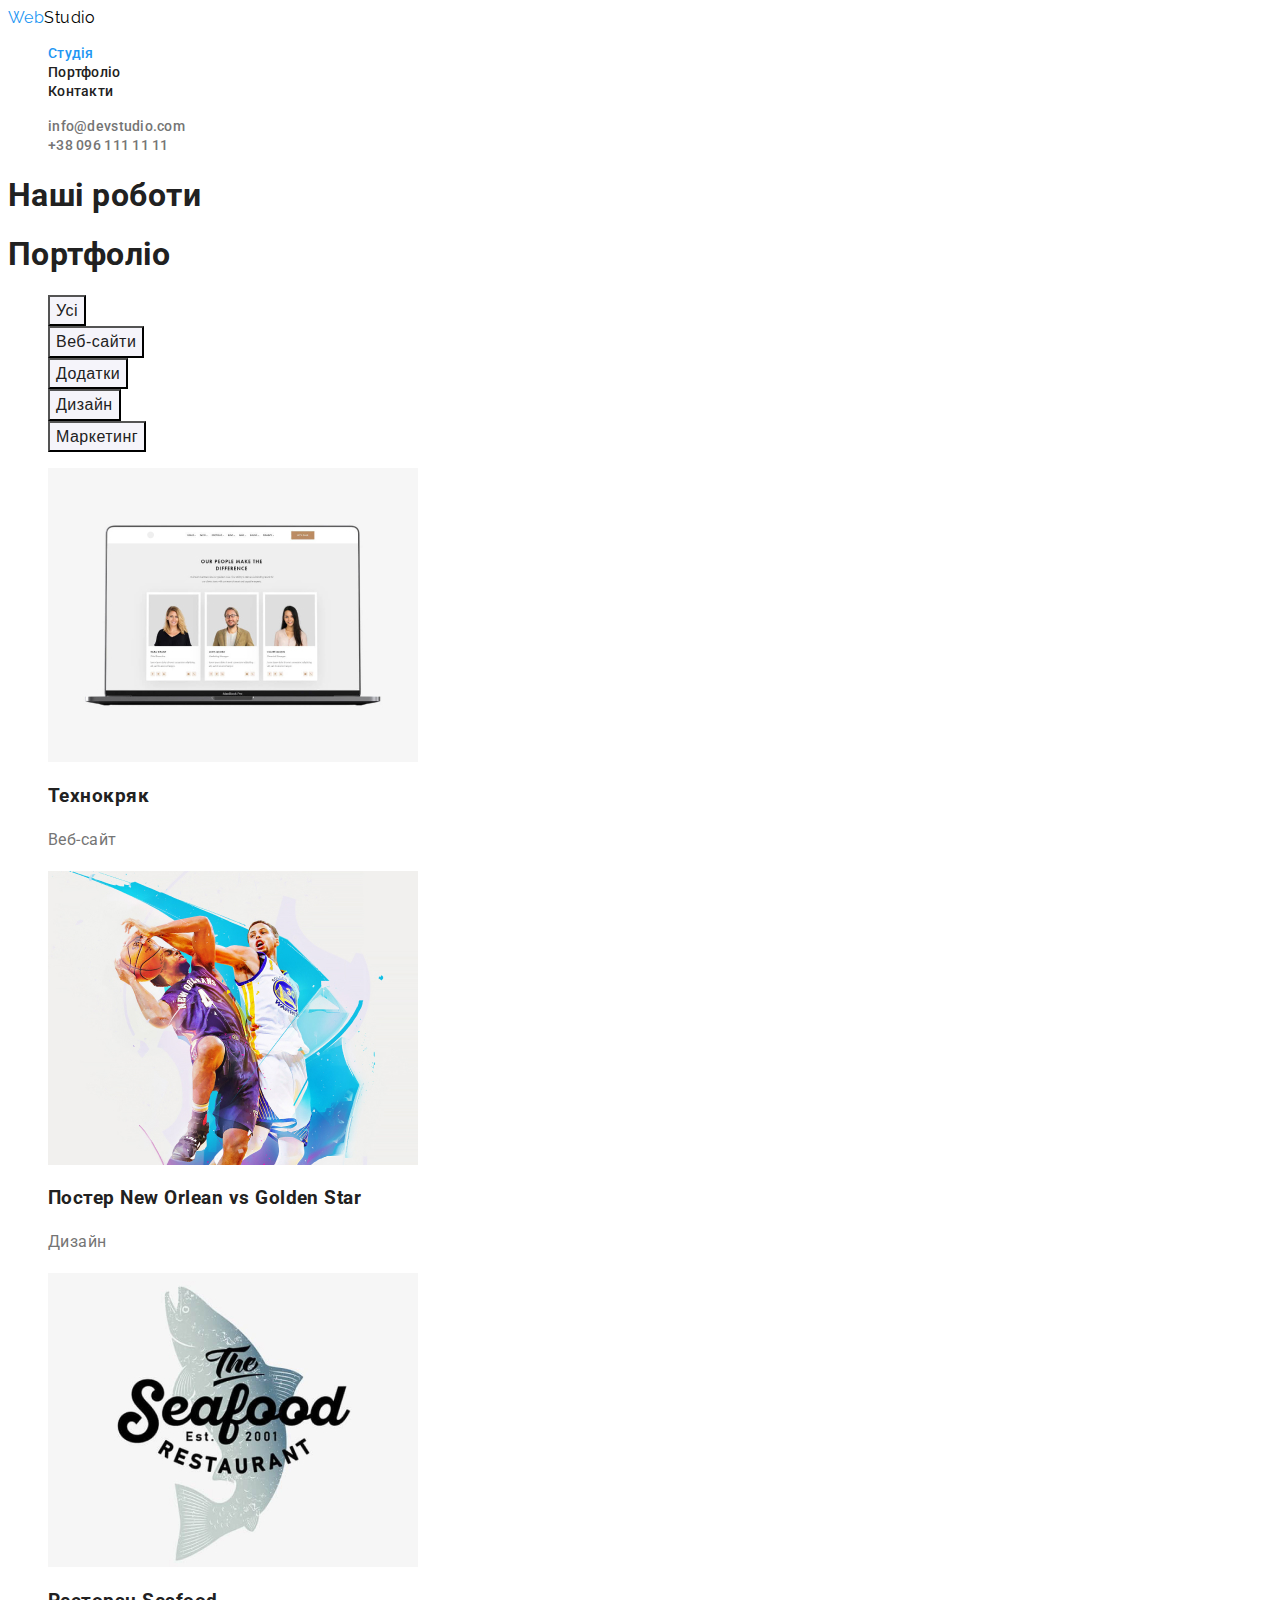
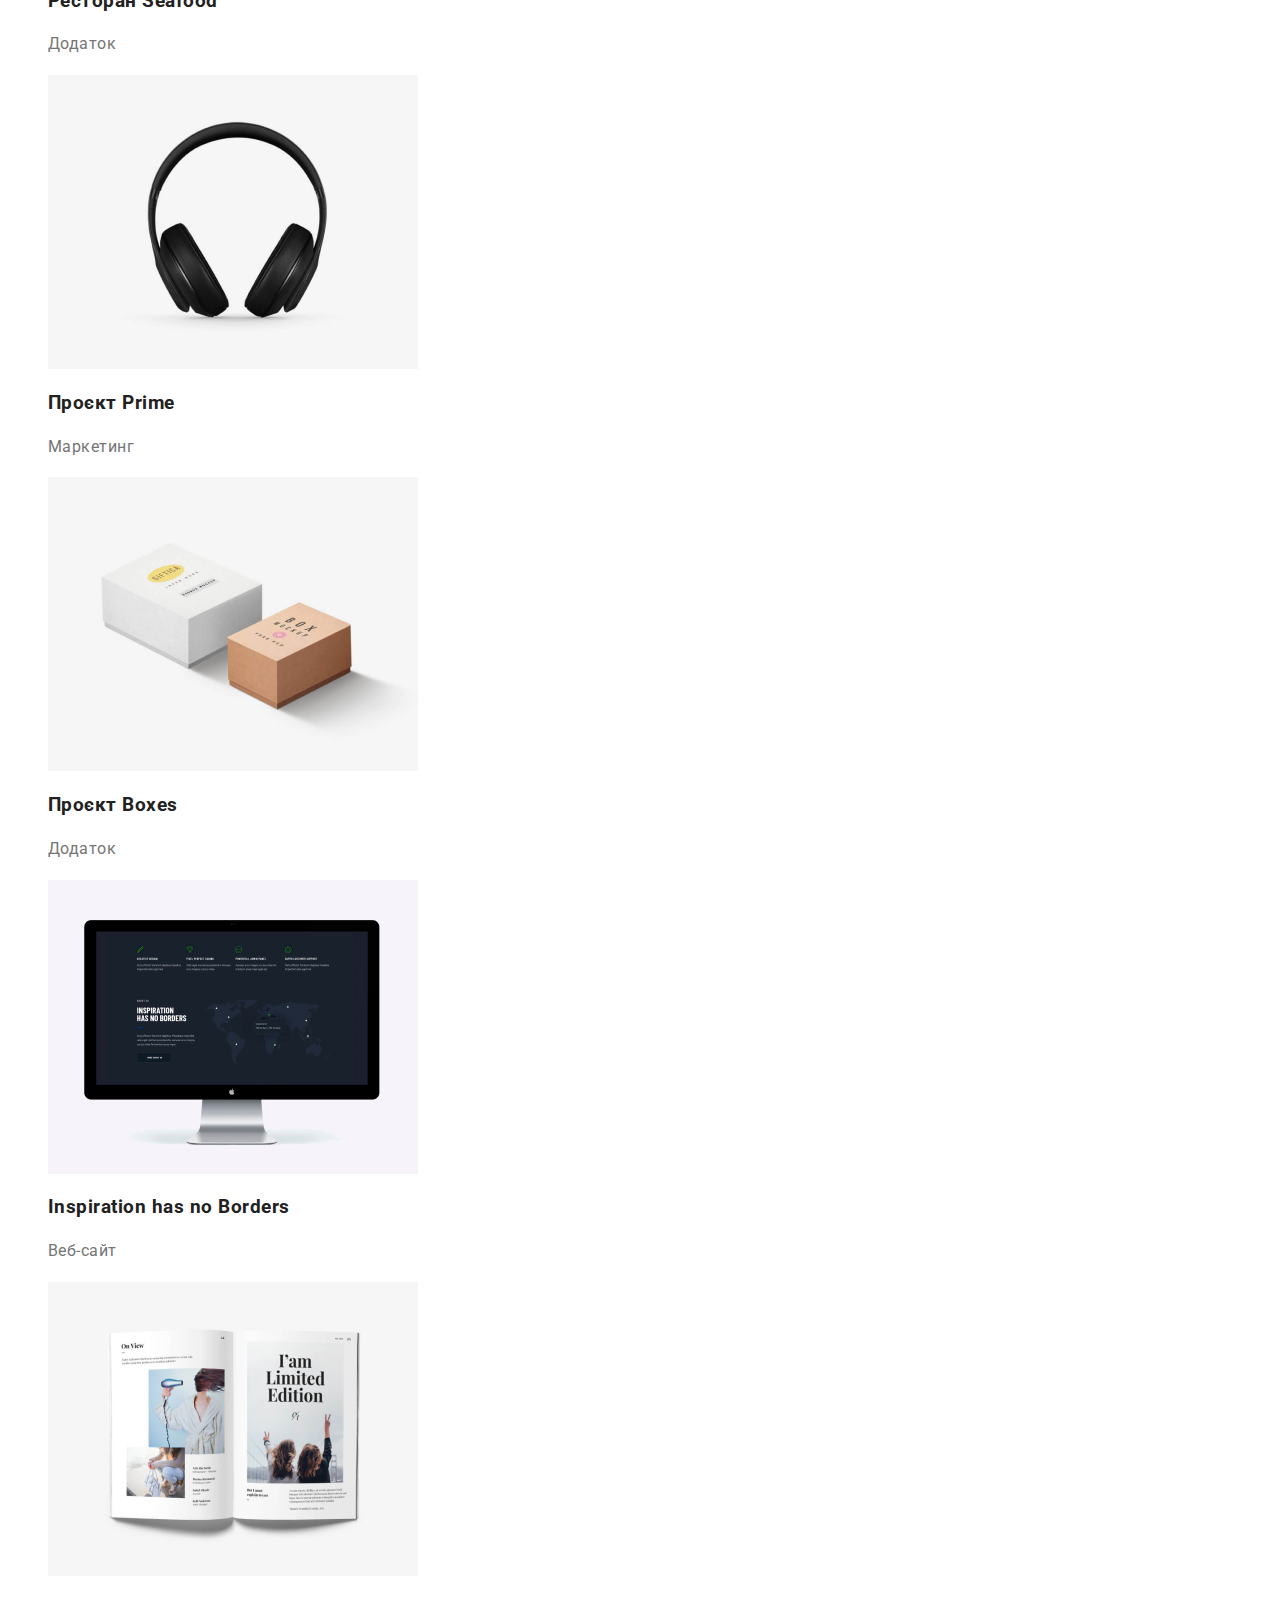
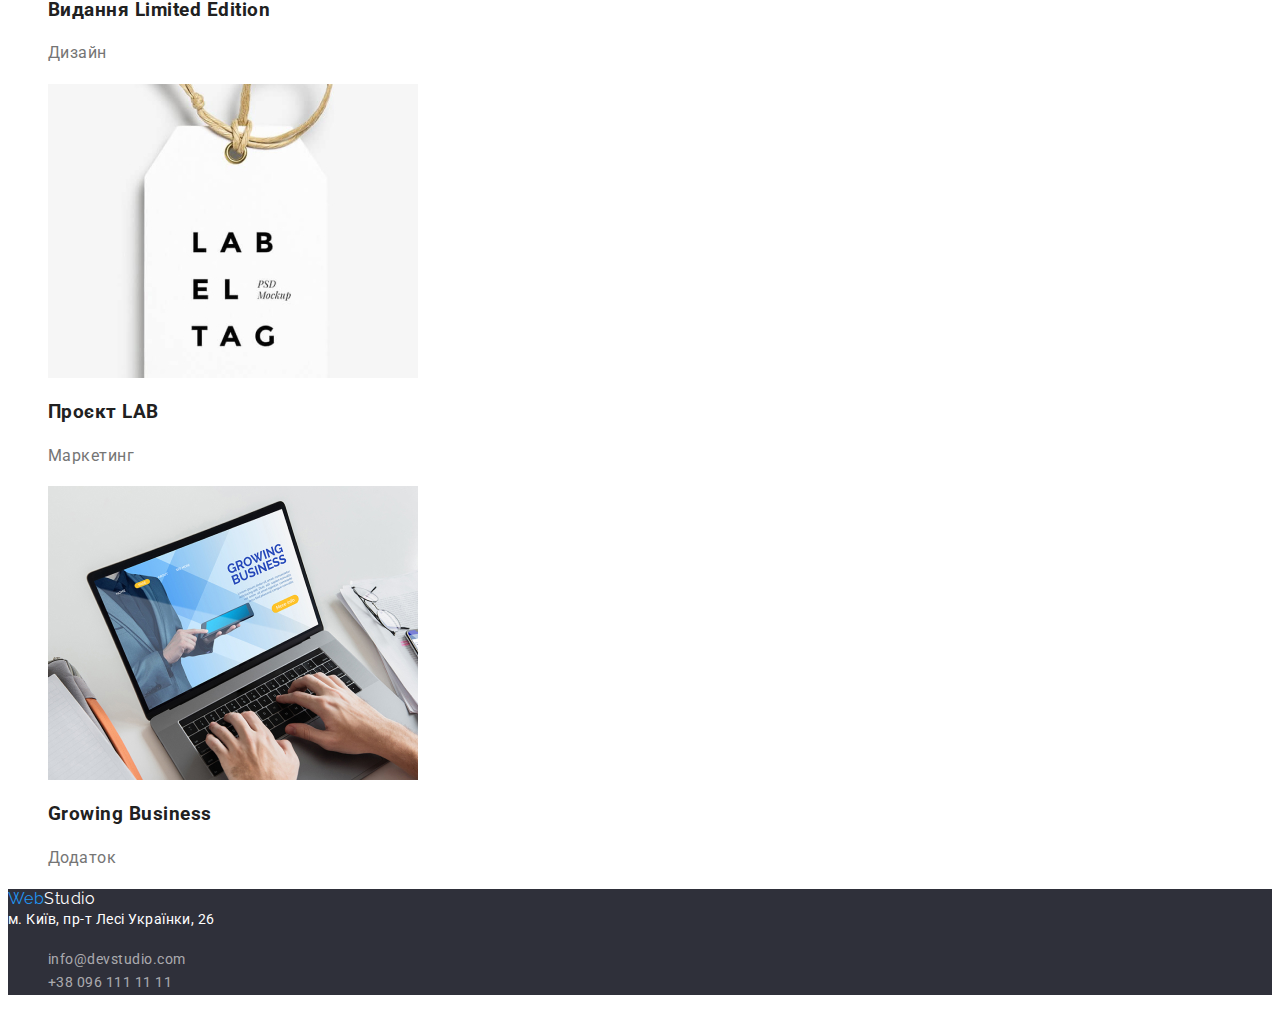
==== commit 6451e648: "fix css" ====
--- a/portfolio.html
+++ b/portfolio.html
@@ -12,13 +12,13 @@
     <link rel="stylesheet" href="./css/styles.css" />
   </head>
   <body>
-    <header>
+     <header>
       <nav>
         <a class="logo" href="/">Web<span class="logo-part">Studio</span></a>
         <!-- Меню навігації -->
         <ul class="menu list">
-          <li><a class="link" href="./index.html">Студія</a></li>
-          <li><a class="link current" href="./portfolio.html">Портфоліо</a></li>
+          <li><a class="link current" href="./index.html">Студія</a></li>
+          <li><a class="link" href="./portfolio.html">Портфоліо</a></li>
           <li><a class="link" href="#contacts">Контакти</a></li>
         </ul>
       </nav>
@@ -33,7 +33,7 @@
     <main>
       <h1>Наші роботи</h1>
       <section class="section">
-        <h1 class="section-title">Портфоліо</h1>
+        <h1>Портфоліо</h1>
         <!-- Фільтр -->
         <ul class="list">
           <li><button class="button" type="button">Усі</button></li>
--- a/css/styles.css
+++ b/css/styles.css
@@ -1,7 +1,5 @@
 :root{ 
-    --menu-list-color: #212121;
-    --contact-list-color: #757575;
-    --title-color:#212121;
+    --basic-color: #212121;
     --title-text-color: #757575;
     --accent-color: #2196F3;
     --background-footer-color: #2F303A ;
@@ -9,7 +7,7 @@
 
 body{
     background-color: F5F5F5;
-    color: #212121;
+    color: var(--basic-color);
 
     font-family: Roboto, sans-serif;
     letter-spacing: 0.03em;
@@ -48,7 +46,7 @@
     color: var(--accent-color);
 }
 .contact .link{
-    color: var(--contact-list-color);
+    color: var(--title-text-color);
     text-decoration: none;
  
     font-weight: 500;
@@ -65,8 +63,7 @@
 /* Шапка */
 .hero{
     background-color: var(--background-footer-color);
-    width: 1600px;
-    height: 600px;
+
 }
 .hero-title{
     color: #FFFFFF;
@@ -89,8 +86,6 @@
 }
 /* Особливості */
 .section .section-title{
-    color: var(--title-color);
-
     font-weight: 700;
     font-size: 36px;
     line-height: 1,16;
@@ -99,8 +94,6 @@
 }
 
 .features .title{
-    color: var(--title-color);
-
     font-weight: 700;
     font-size: 14px;
     line-height: 1,14;
@@ -119,8 +112,6 @@
 
 /* Наша команда */
 .team .title{
-    color: var(--title-color);
-
     font-weight: 500;
     font-size: 16px;
     line-height: 1,2;
@@ -151,7 +142,7 @@
 }
 .addres-link:hover,
 .addres-link:focus{
-    color: var(--basic-color);
+    color: var(--accent-color)
     font-style: normal;
 }
 .contact-footer .link{
@@ -164,7 +155,7 @@
 }
 .contact-footer .link.link:hover,
 .contact-footer .link.link:focus{
-    color: var(--basic-color);
+    color: var(--accent-color);
     font-style: normal;
 }
 
@@ -191,8 +182,6 @@
 }
 /* Портфоліо */
 .portfolio title{
-    color: var(--title-color);
-
     font-weight: 700;
     font-size: 18px;
     line-height: 2;
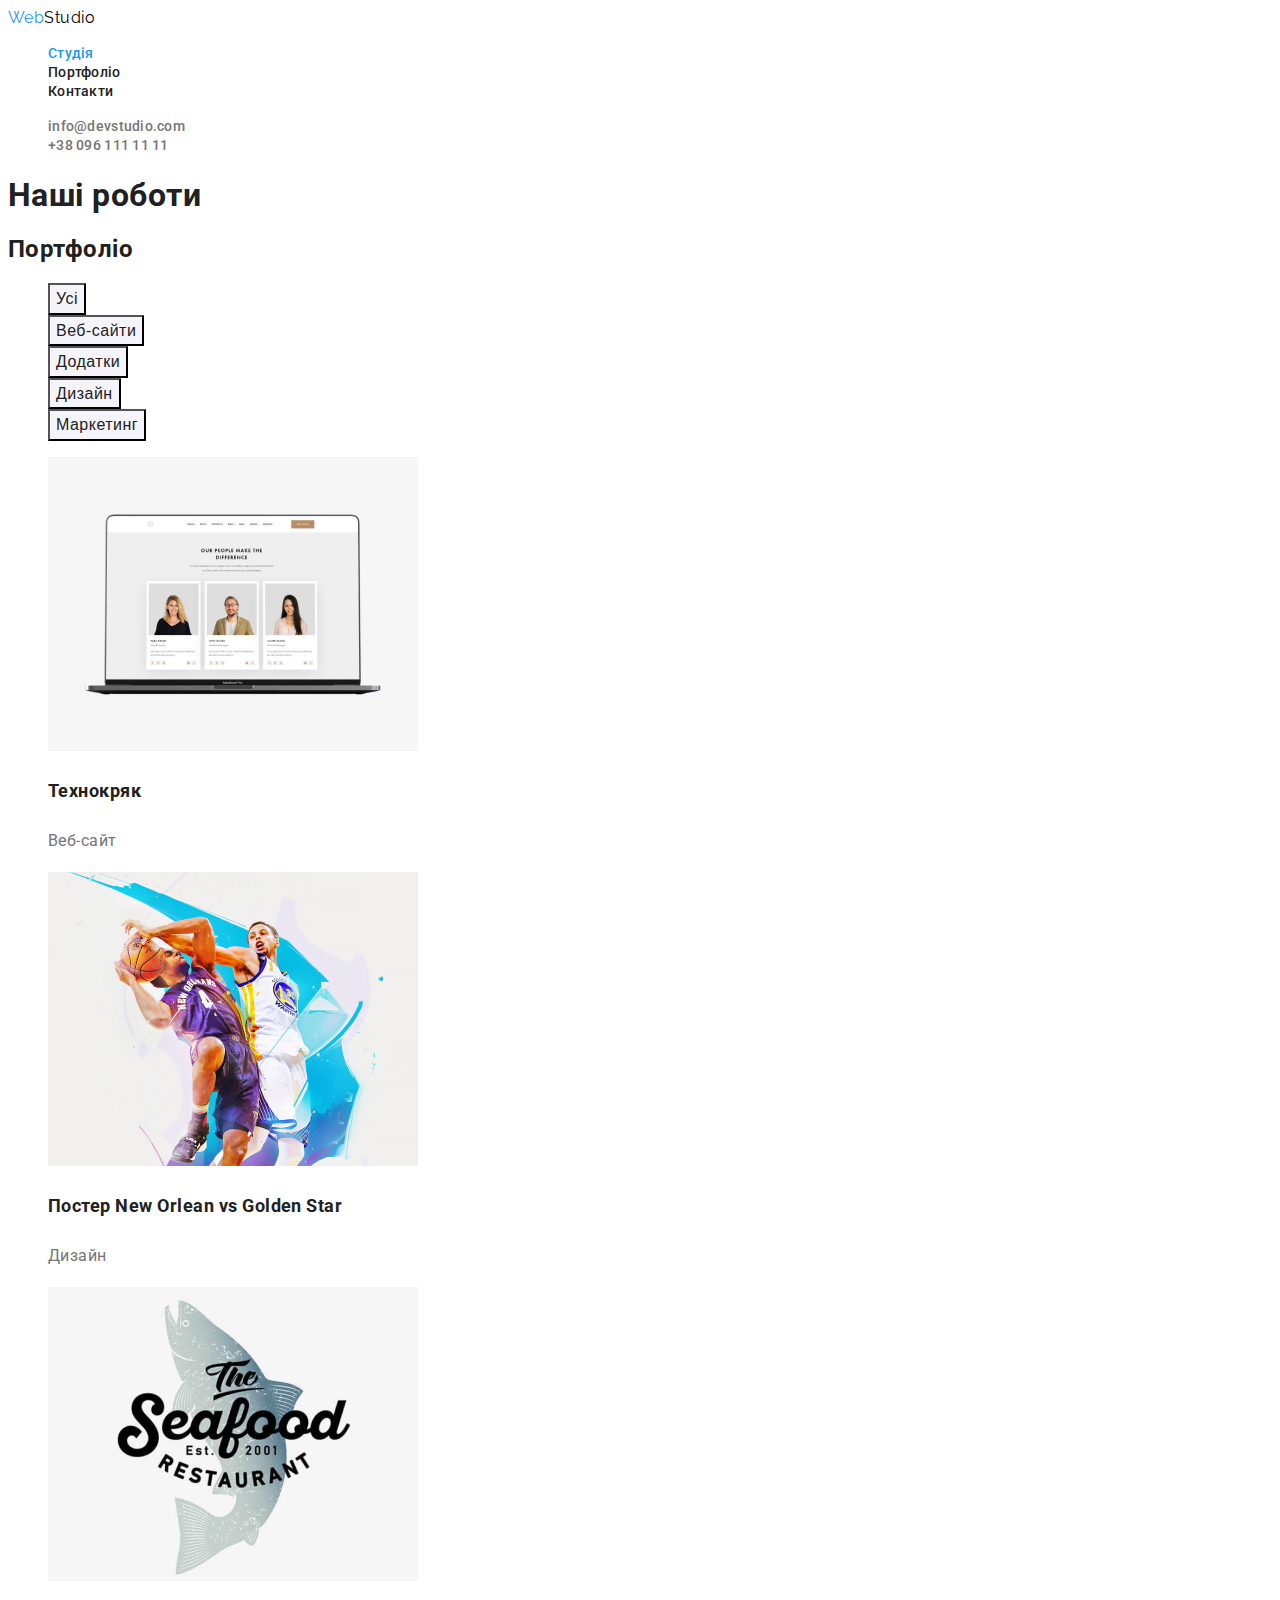
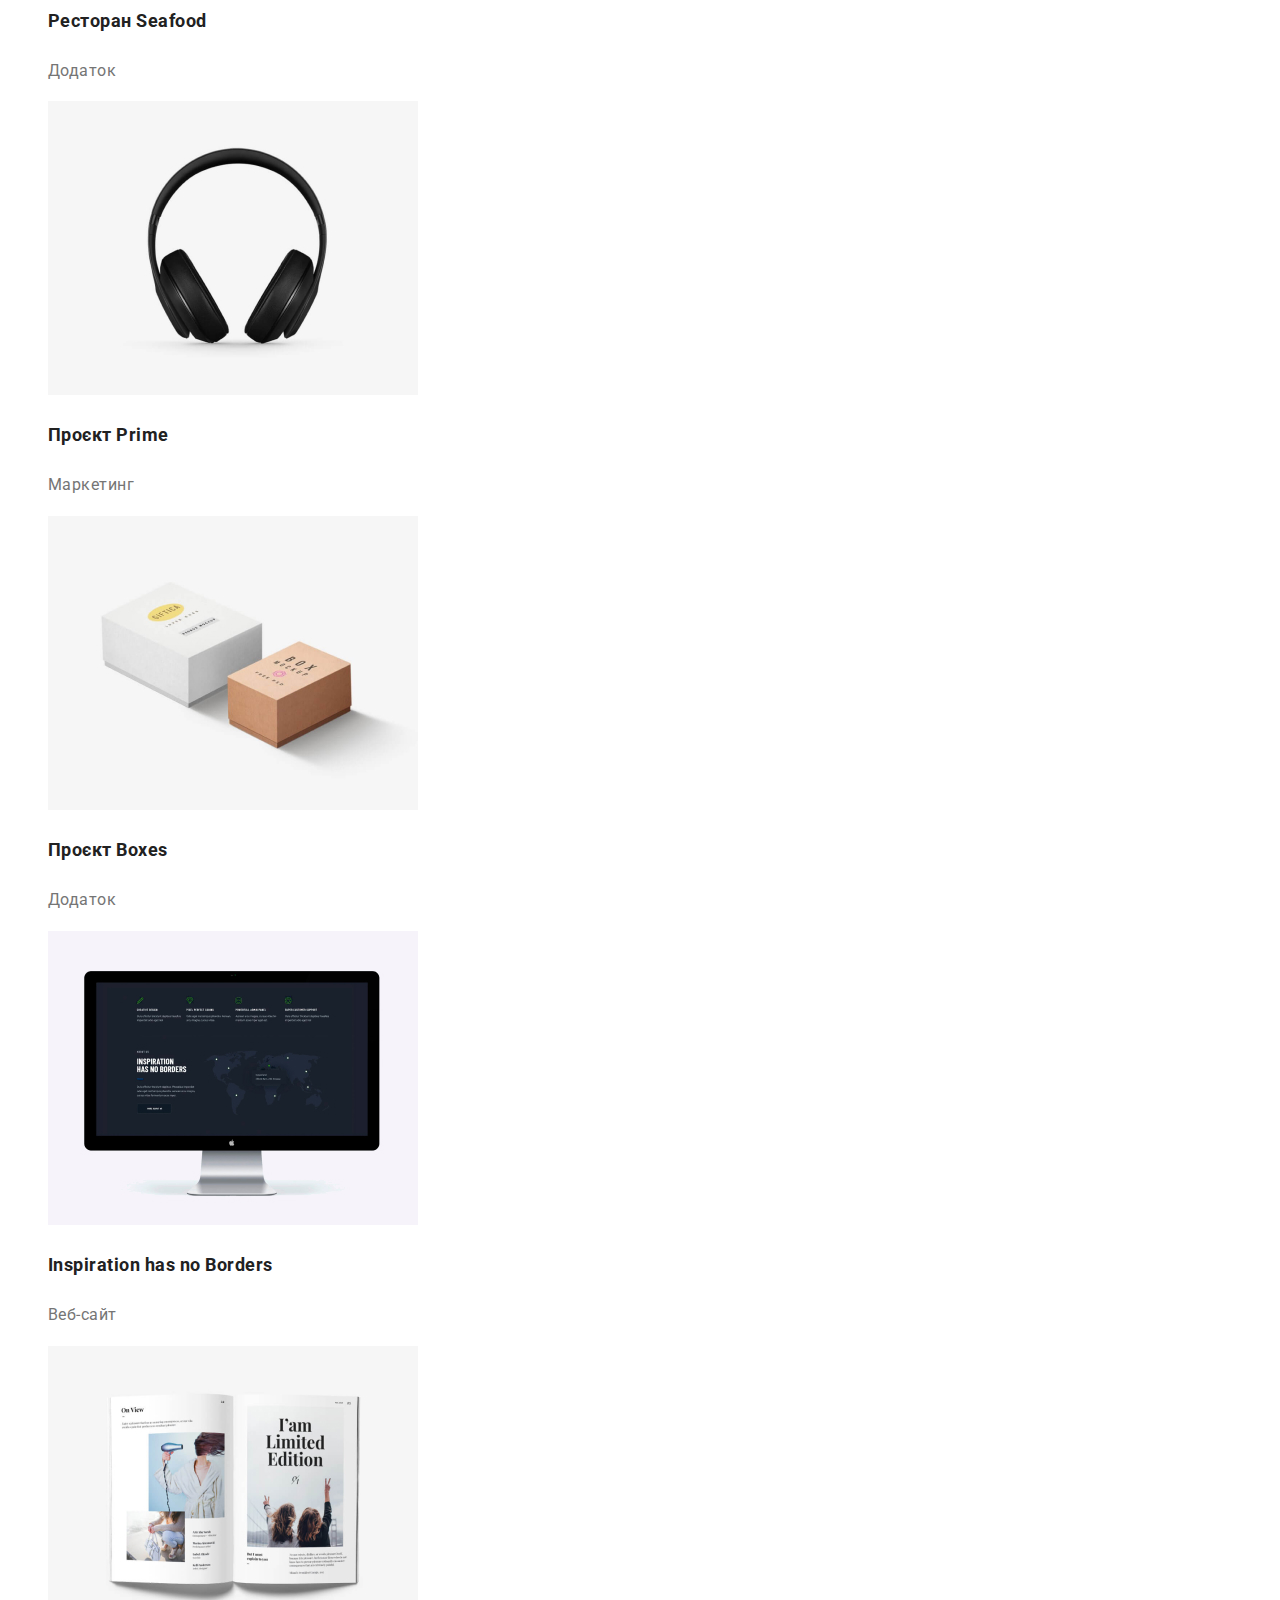
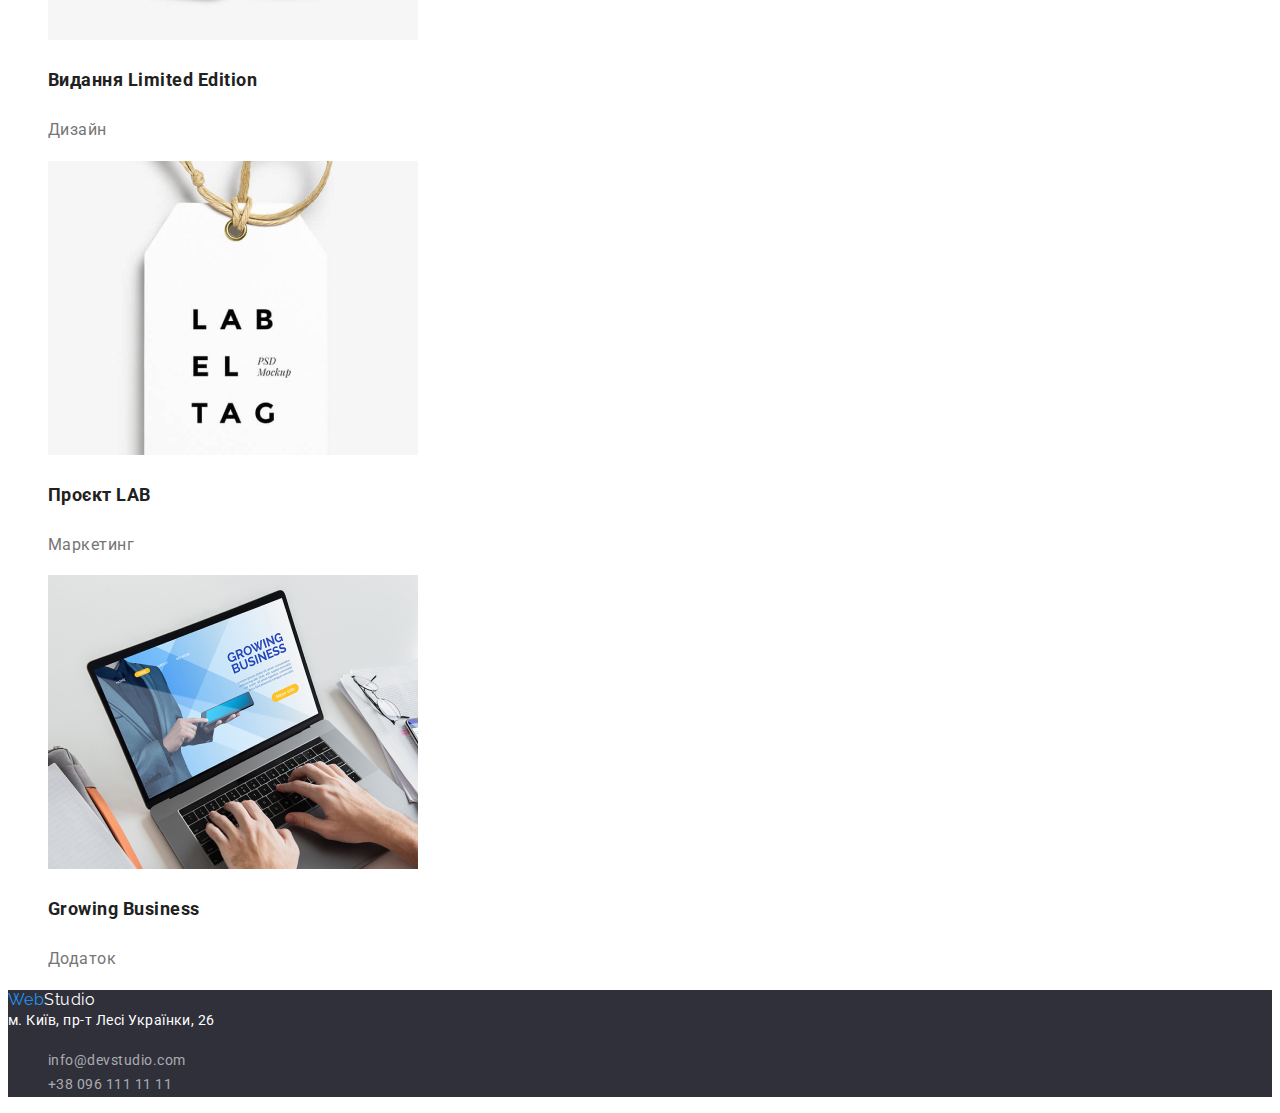
==== commit e20333a7: "fix css" ====
--- a/portfolio.html
+++ b/portfolio.html
@@ -33,7 +33,7 @@
     <main>
       <h1>Наші роботи</h1>
       <section class="section">
-        <h1>Портфоліо</h1>
+        <h2>Портфоліо</h2>
         <!-- Фільтр -->
         <ul class="list">
           <li><button class="button" type="button">Усі</button></li>
--- a/css/styles.css
+++ b/css/styles.css
@@ -21,9 +21,13 @@
 
 .logo{
     color: var(--accent-color);
+    width: 145px;
+    height: 31px;
+
     text-decoration: none;
     font-family: Raleway, sans-serif; 
     line-height: 1.2;
+
 }
 .logo-part{
     color: #000000;
@@ -35,7 +39,7 @@
     text-decoration: none;
     font-weight: 500;
     font-size: 14px;
-    line-height: 1,14;
+    line-height: 1.14;
     letter-spacing: 0.02em;
 }
 .menu .link:hover,
@@ -51,7 +55,7 @@
  
     font-weight: 500;
     font-size: 14px;
-    line-height: 1,14;
+    line-height: 1.14;
     letter-spacing: 0.02em;
 }
 
@@ -70,9 +74,10 @@
     
     font-weight: 900;
     font-size: 44px;
-    line-height: 1,36;
+    line-height: 1.36;
     text-align: center;
     letter-spacing: 0.03em;
+    text-transform: uppercase;
 }
 .button-order{
     color: #FFFFFF;
@@ -88,23 +93,24 @@
 .section .section-title{
     font-weight: 700;
     font-size: 36px;
-    line-height: 1,16;
+    line-height: 1.16;
     text-align: center;
-    text-align: center;
+    
 }
 
 .features .title{
     font-weight: 700;
     font-size: 14px;
-    line-height: 1,14;
-    text-align: center;
+    line-height: 1.14;
+    text-transform: uppercase;
+   
 }
 
 .features .title-text{
     color: var(--title-text-color);
 
     font-size: 14px;
-    line-height: 1,7;
+    line-height: 1.7;
 }
 
 /* Чим займаємося */
@@ -114,15 +120,15 @@
 .team .title{
     font-weight: 500;
     font-size: 16px;
-    line-height: 1,2;
-    text-align: center;
+    line-height: 1.2;
+  
 }
 .team .title-text{
     color: var(--title-text-color);
 
     font-size:16px;
     line-height: 1.2;
-    text-align: center;
+    
 }
 /* Підвал */
 .footer{
@@ -142,7 +148,7 @@
 }
 .addres-link:hover,
 .addres-link:focus{
-    color: var(--accent-color)
+    color: var(--accent-color);
     font-style: normal;
 }
 .contact-footer .link{
@@ -181,7 +187,7 @@
     background-color: #2196F3;
 }
 /* Портфоліо */
-.portfolio title{
+.portfolio .title{
     font-weight: 700;
     font-size: 18px;
     line-height: 2;
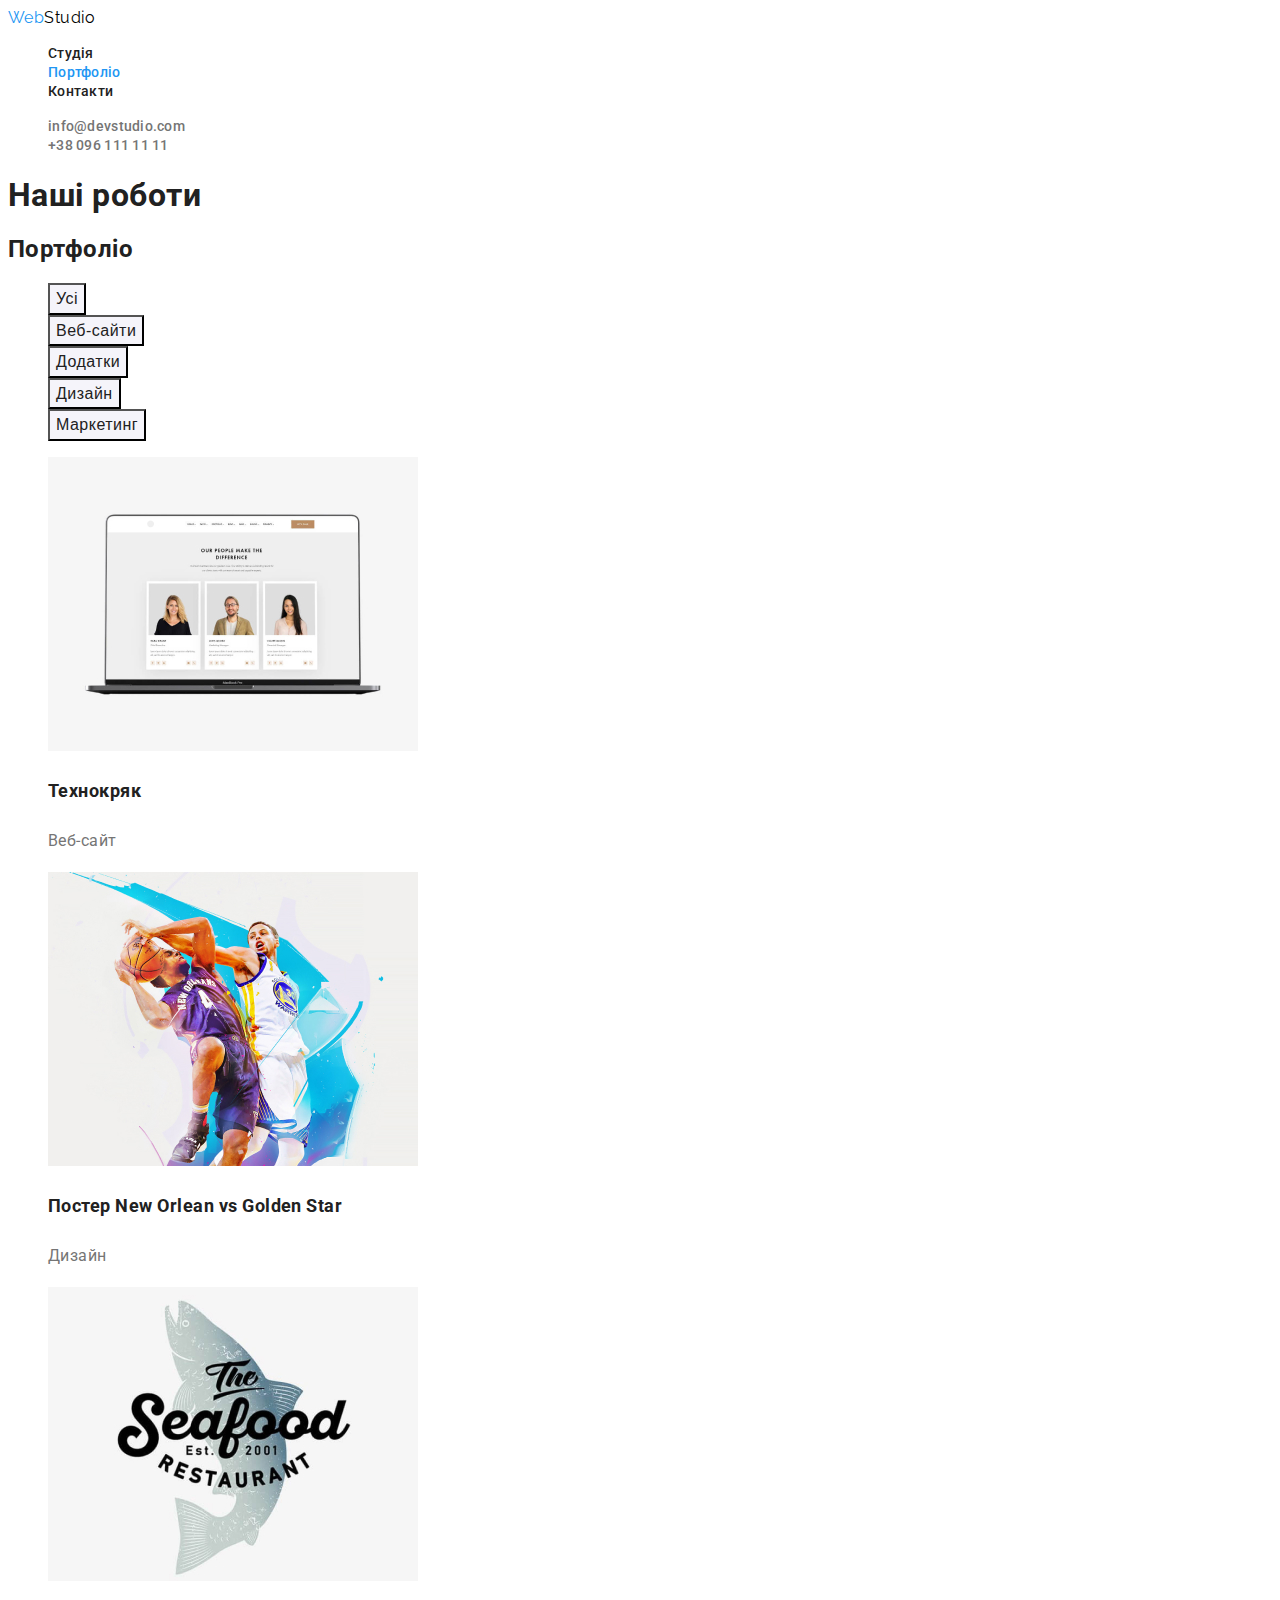
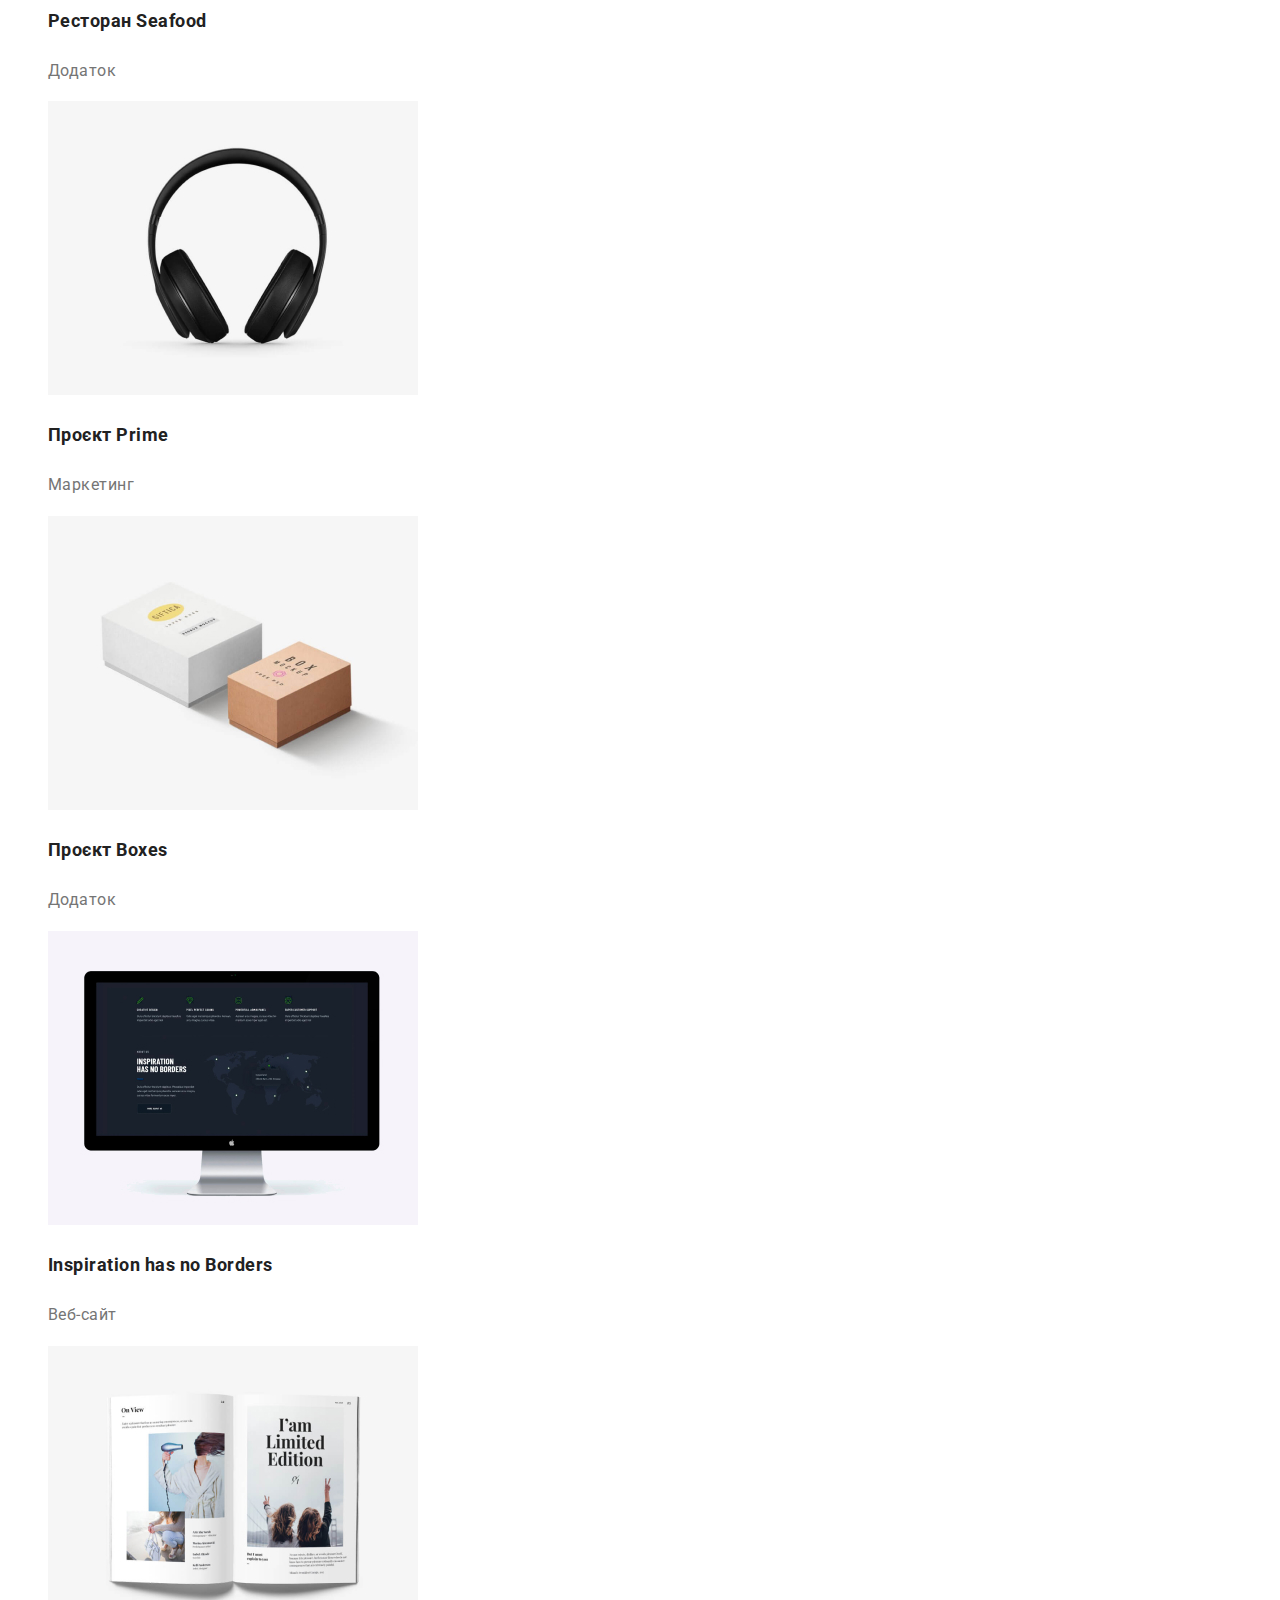
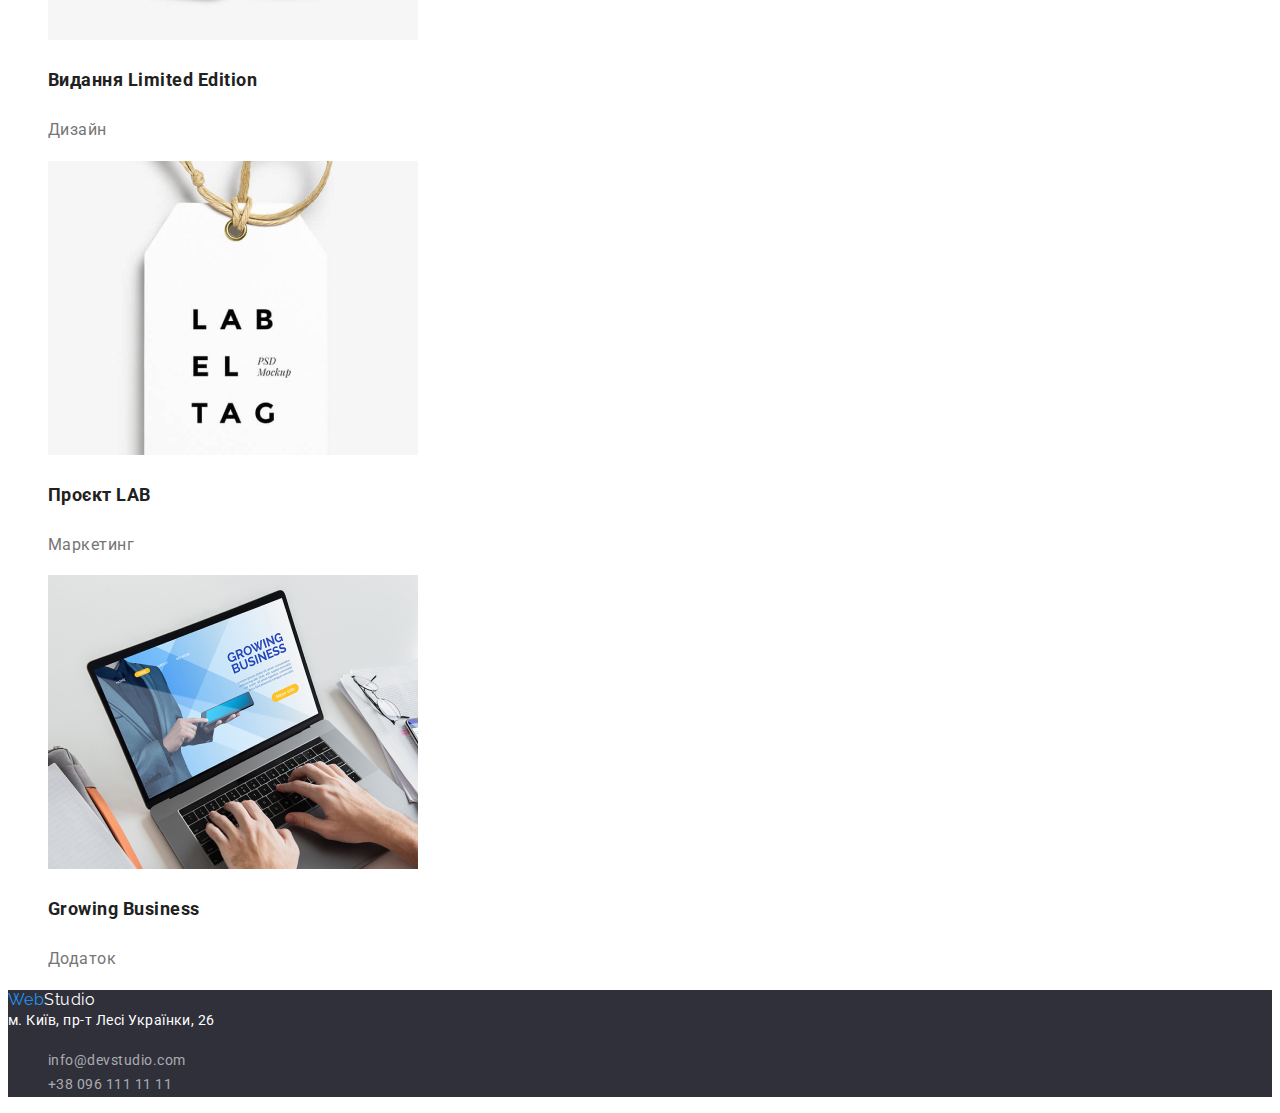
==== commit 1cea0144: "Update portfolio.html" ====
--- a/portfolio.html
+++ b/portfolio.html
@@ -17,8 +17,8 @@
         <a class="logo" href="/">Web<span class="logo-part">Studio</span></a>
         <!-- Меню навігації -->
         <ul class="menu list">
-          <li><a class="link current" href="./index.html">Студія</a></li>
-          <li><a class="link" href="./portfolio.html">Портфоліо</a></li>
+          <li><a class="link" href="./index.html">Студія</a></li>
+          <li><a class="link current" href="./portfolio.html">Портфоліо</a></li>
           <li><a class="link" href="#contacts">Контакти</a></li>
         </ul>
       </nav>
